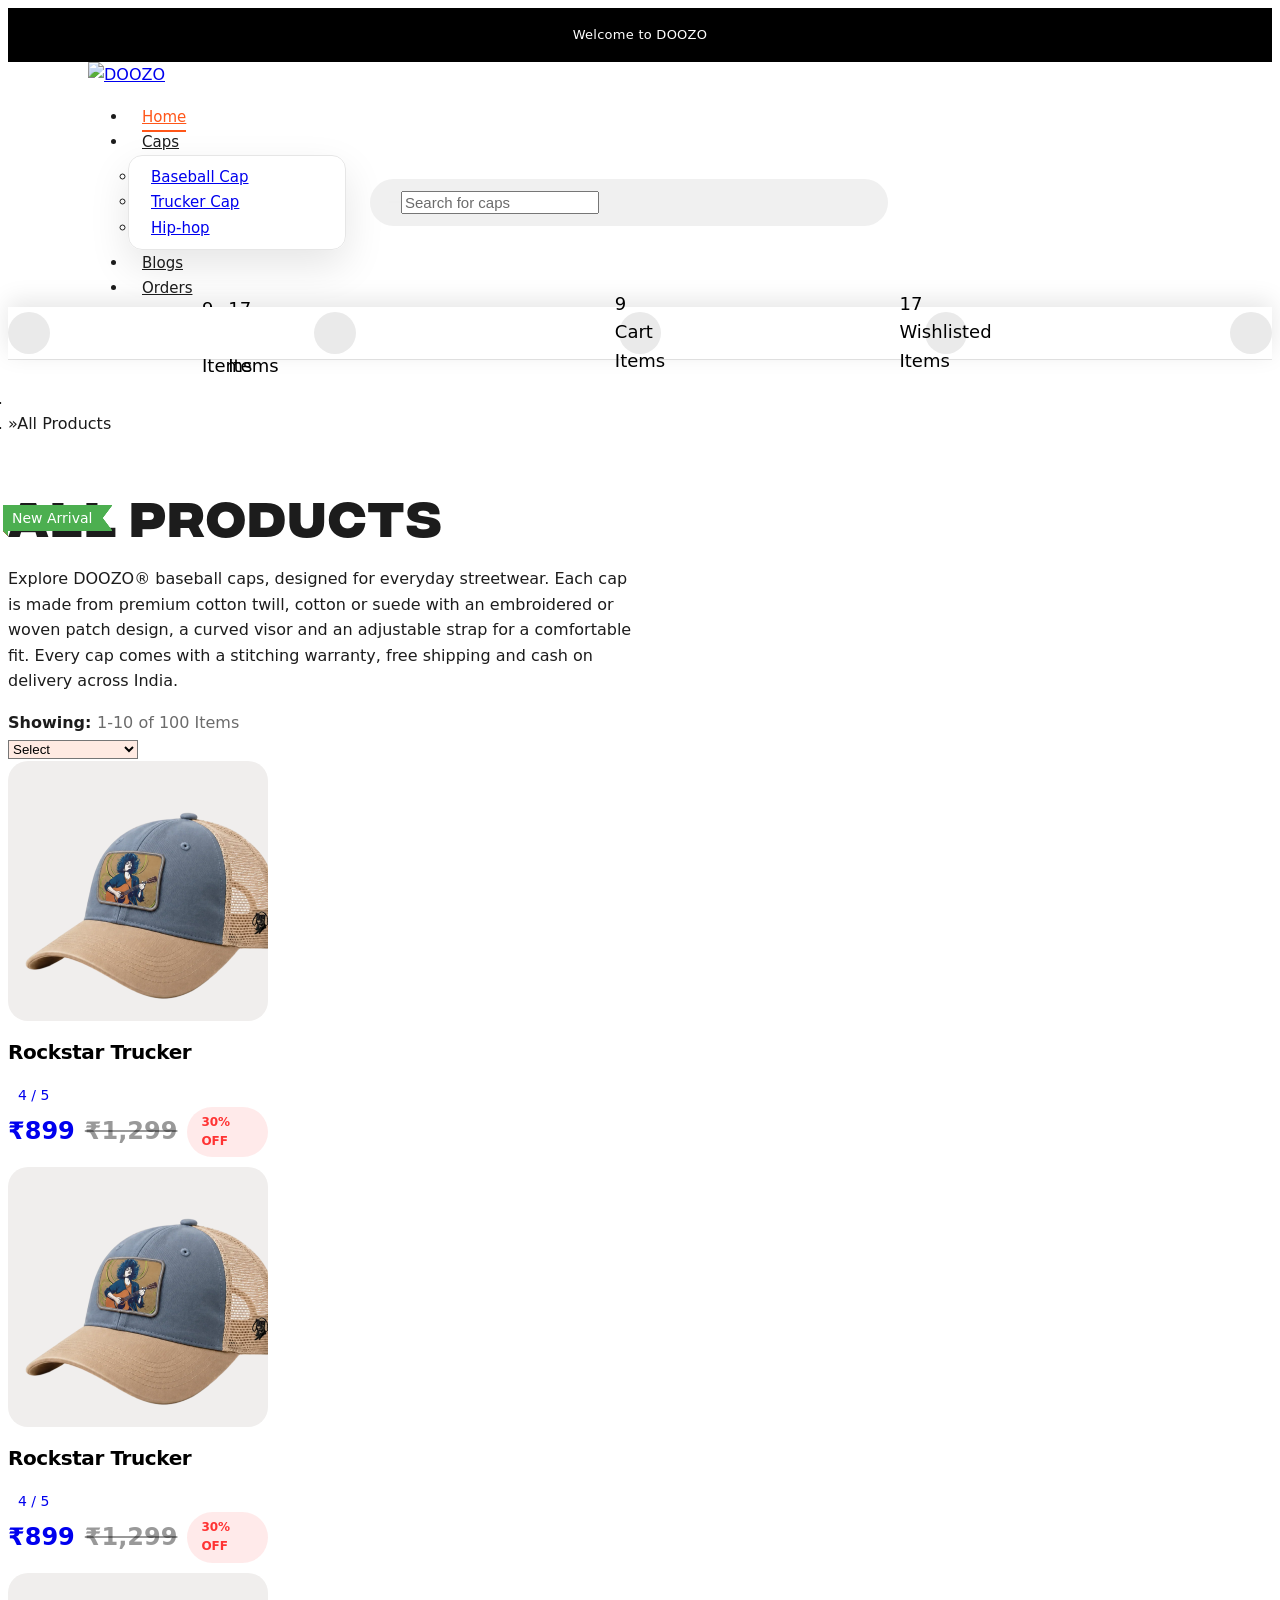
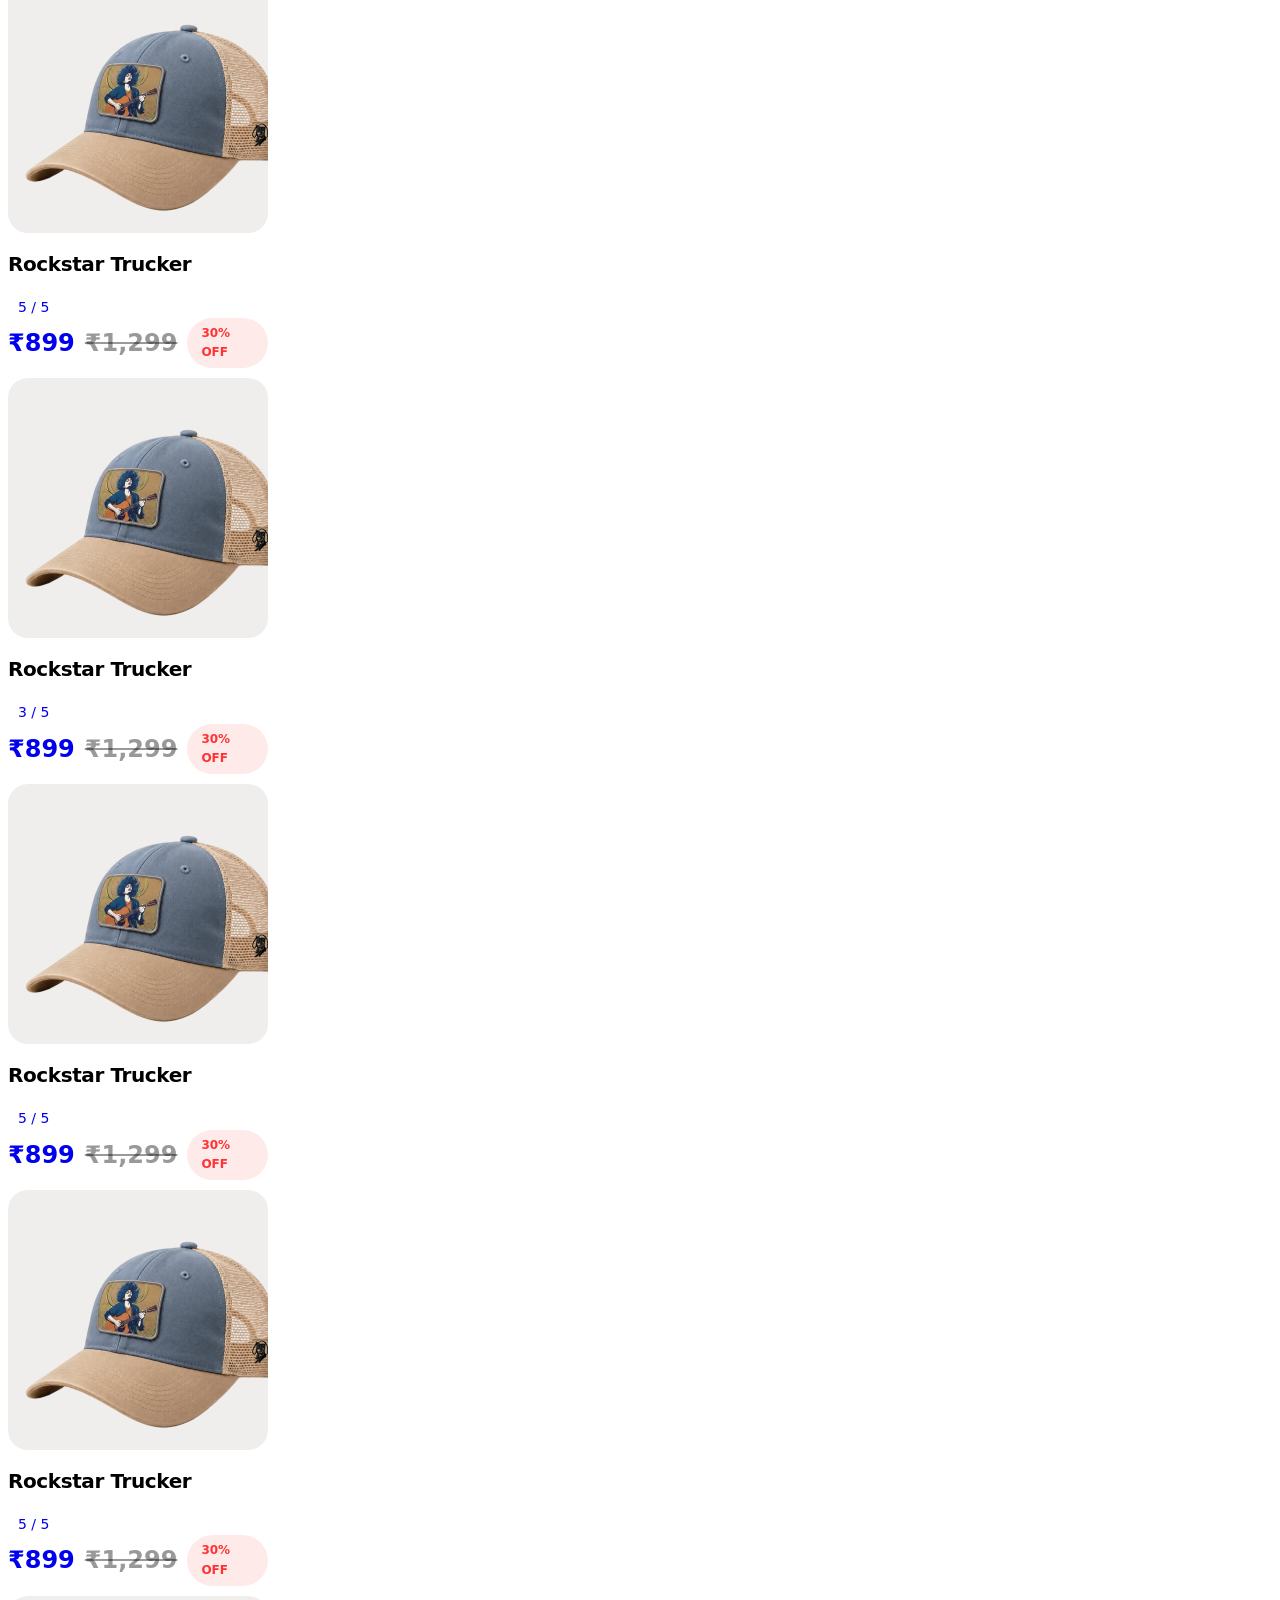
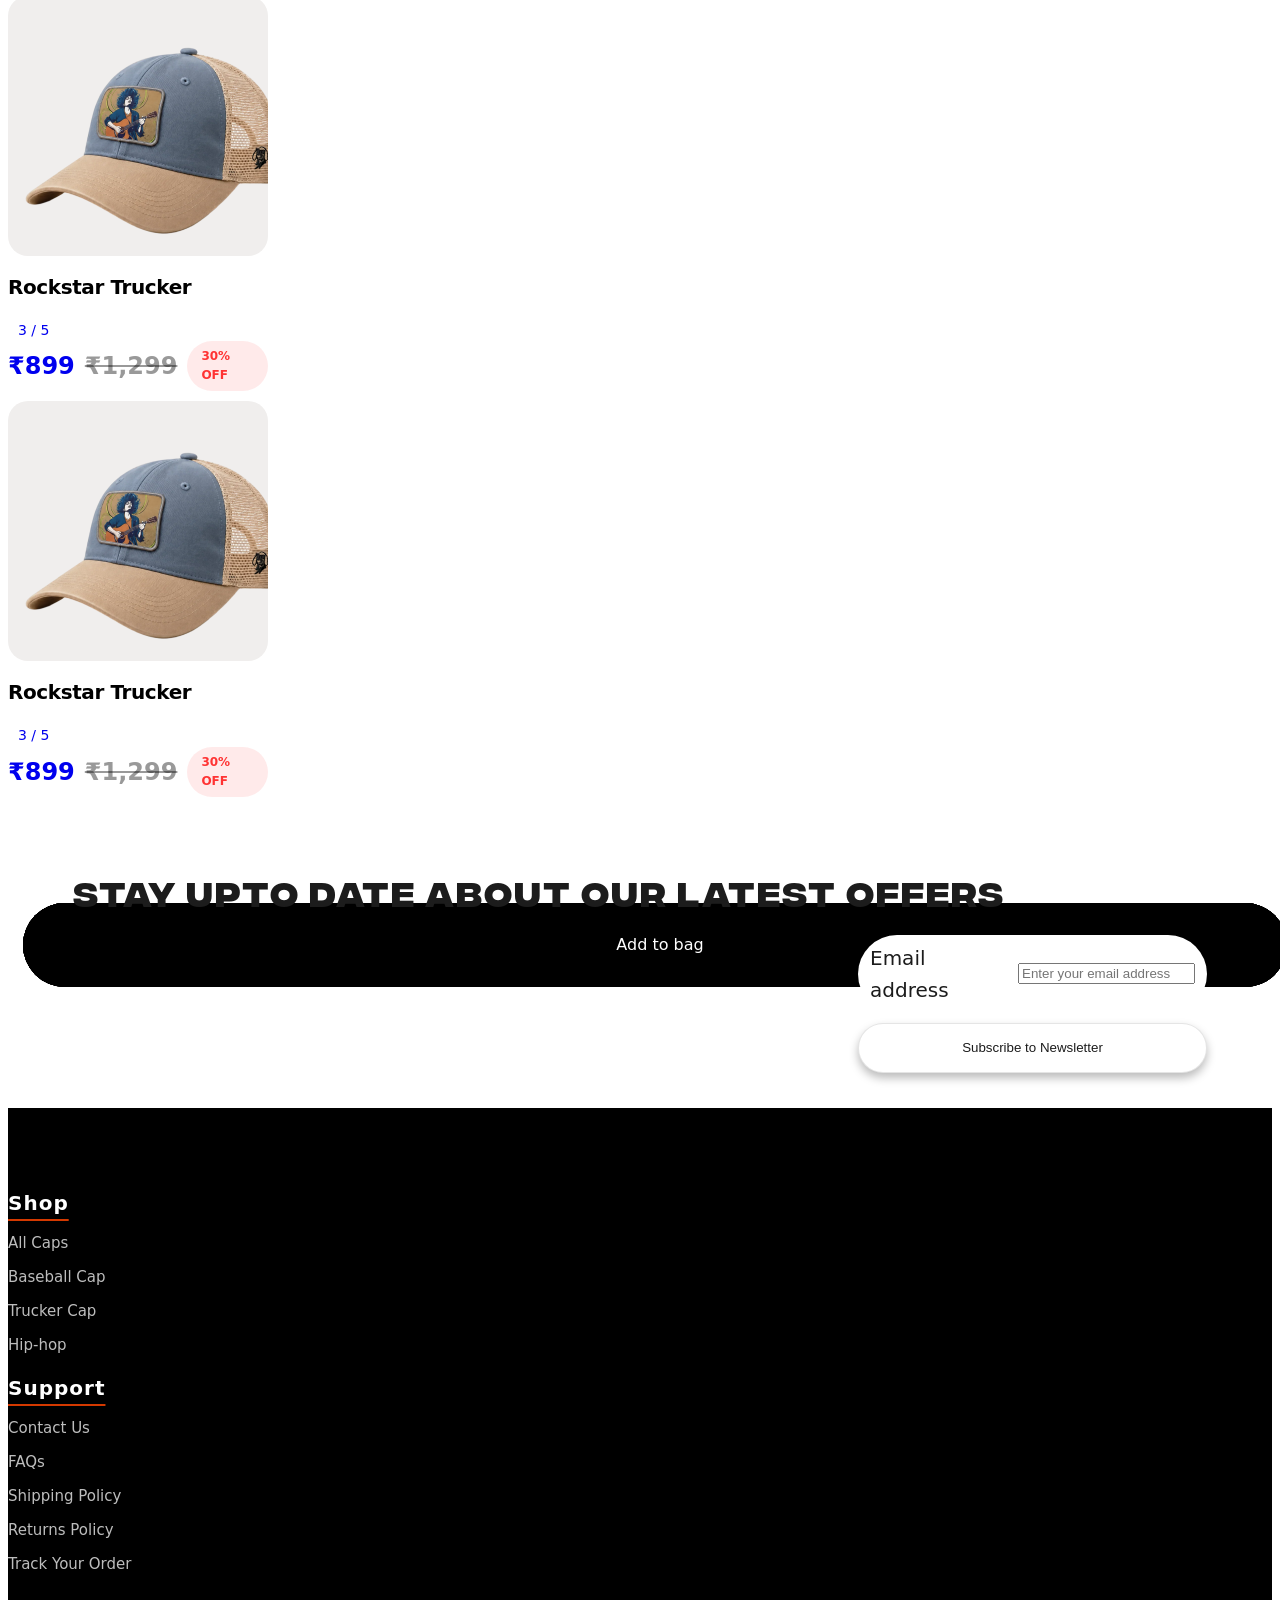
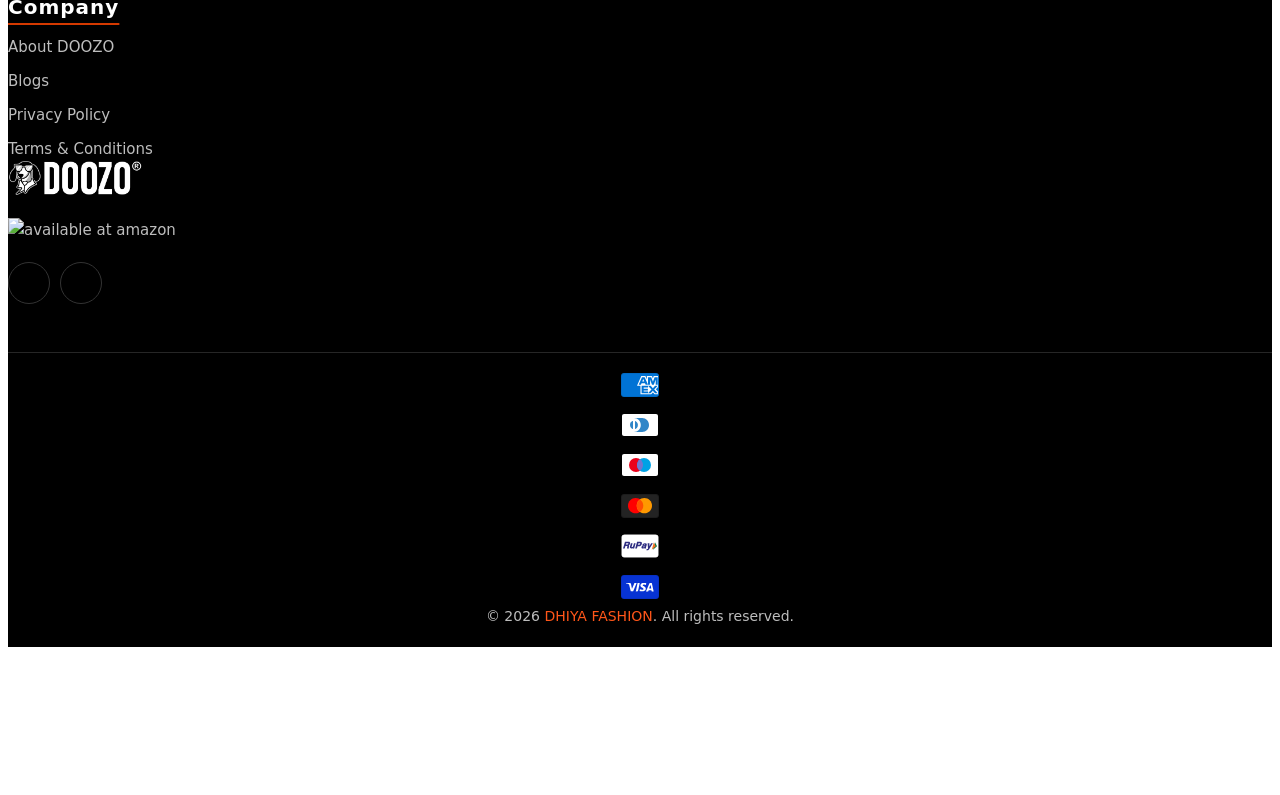
==== all-caps.html @ 50e691f9 "all product page created" ====
<!doctype html>
<html lang="en">

<head>
    <meta charset="UTF-8" />
    <meta name="viewport" content="width=device-width, initial-scale=1.0" />
    <meta name="description" content="DOOZO caps: baseball, trucker and hip-hop styles. Easy 7-day returns." />

    <!-- css  -->
    <link rel="stylesheet" href="assets/css/bootstrap.min.css" />
    <link rel="stylesheet" href="assets/css/slick.min.css" />
    <link rel="stylesheet" href="https://cdnjs.cloudflare.com/ajax/libs/slick-carousel/1.8.1/slick-theme.min.css" />
    <link rel="stylesheet" href="https://cdn.jsdelivr.net/npm/@fortawesome/fontawesome-free@7.3.1/css/all.min.css">
    <link rel="icon" type="image/x-icon" href="assets/images/Icons/favicon.png" />

    <link rel="stylesheet" href="assets/css/style.css" />

    <title>DOOZO | Premium Streetwear from India</title>
    <meta name="description"
        content="Bold streetwear from India by DOOZO. Premium streetwear and lifestyle essentials with embroidered and woven designs. Free shipping and cash on delivery across India." />
</head>

<body>
    <header>
        <aside class="topHeader" aria-label="Store announcements">
            <span>Welcome to DOOZO</span>
            <span>Available at Amazon</span>
            <span>Easy 7-day returns</span>
            <span>Flat 30% Off</span>
        </aside>

        <nav class="navbar navbar-expand-lg bg-light" aria-label="Main">
            <div class="container-fluid">
                <a class="navbar-brand" href="/"><img src="assets/images/Icons/logo.png" alt="DOOZO" /></a>


                <aside class="mobileDrawer" id="mainMenu" aria-label="Mobile menu">
                    <div class="drawerHead">
                        <a class="navbar-brand m-0" href="/"><img src="assets/images/Icons/logo.png" alt="DOOZO" /></a>
                        <button type="button" class="drawerClose" id="menuClose" aria-label="Close menu">
                            <i class="fa-solid fa-xmark" aria-hidden="true"></i>
                        </button>
                    </div>
                    <div class="drawerBody">
                        <ul class="navbar-nav mx-lg-auto">
                            <li class="nav-item">
                                <a class="nav-link active" aria-current="page" href="/">Home</a>
                            </li>
                            <li class="nav-item dropdown">
                                <a class="nav-link dropdown-toggle" href="all-caps.html" role="button" data-bs-toggle=""
                                    aria-expanded="false">Caps</a>
                                <ul class="dropdown-menu rounded-0">
                                    <li>
                                        <a class="dropdown-item" href="all-caps.html">Baseball Cap</a>
                                    </li>
                                    <li>
                                        <a class="dropdown-item" href="all-caps.html">Trucker Cap</a>
                                    </li>
                                    <li>
                                        <a class="dropdown-item" href="all-caps.html">Hip-hop</a>
                                    </li>
                                </ul>
                            </li>
                            <li class="nav-item">
                                <a class="nav-link" href="blogs.html">Blogs</a>
                            </li>
                            <li class="nav-item">
                                <a class="nav-link" href="orders.html">Orders</a>
                            </li>
                        </ul>
                        <form class="d-none d-lg-flex navSearch" role="search">
                            <button class="btn p-0 m-0" type="submit" aria-label="Search">
                                <i class="fa-solid fa-magnifying-glass" aria-hidden="true"></i>
                            </button>
                            <input class="form-control ms-3 p-0 bg-transparent border-0" type="search"
                                placeholder="Search for caps" aria-label="Search" />
                        </form>
                    </div>
                </aside>

                <div class="drawerScrim" id="menuScrim"></div>

                <div class="d-flex align-items-center navLinks">
                    <button class="btn d-lg-none d-block p-0" type="button" data-bs-toggle="modal"
                        data-bs-target="#searchBox" aria-label="Search">
                        <i class="fa-solid fa-magnifying-glass" aria-hidden="true"></i>
                    </button>
                    <a href="profile.html" aria-label="Profile" class="d-lg-flex d-none">
                        <i class="fas fa-circle-user" aria-hidden="true"></i>
                    </a>
                    <a href="cart.html" aria-label="Cart" class="position-relative d-lg-flex d-none">
                        <i class="fas fa-bag-shopping" aria-hidden="true"></i>
                        <span class="position-absolute top-0 start-50 translate-middle badge rounded-pill bg-dark">
                            9
                            <span class="visually-hidden">Cart Items</span>
                        </span>
                    </a>
                    <a href="wishlist.html" aria-label="Wishlist" class="position-relative d-lg-flex d-none">
                        <i class="fas fa-heart" aria-hidden="true"></i>
                        <span class="position-absolute top-0 start-50 translate-middle badge rounded-pill bg-dark">
                            17
                            <span class="visually-hidden">Wishlisted Items</span>
                        </span>
                    </a>
                </div>
            </div>
        </nav>

        <nav class="navbar-mobile border-top d-lg-none bg-light">
            <div class="container">
                <div class="mob-nav-box">
                    <button class="navbar-toggler border-0" type="button" id="menuOpen" aria-controls="mainMenu"
                        aria-expanded="false" aria-label="Open menu">
                        <i class="fa-solid fa-bars"></i>
                    </button>
                    <a href="/" aria-label="Home">
                        <i class="fa-solid fa-house" aria-hidden="true"></i>
                    </a>
                    <a href="cart.html" aria-label="Cart" class="position-relative">
                        <i class="fas fa-bag-shopping" aria-hidden="true"></i>
                        <span class="position-absolute top-0 start-50 translate-middle badge rounded-pill bg-black">
                            9
                            <span class="visually-hidden">Cart Items</span>
                        </span>
                    </a>
                    <a href="wishlist.html" aria-label="Wishlist" class="position-relative">
                        <i class="fas fa-heart" aria-hidden="true"></i>
                        <span class="position-absolute top-0 start-50 translate-middle badge rounded-pill bg-black">
                            17
                            <span class="visually-hidden">Wishlisted Items</span>
                        </span>
                    </a>
                    <a href="profile.html" aria-label="Profile">
                        <i class="fas fa-circle-user" aria-hidden="true"></i>
                    </a>
                </div>
            </div>
        </nav>
    </header>

    <main class="-mb-1">
        <!-- breadcrumb -->
        <section class="breadcrumb-section">
            <div class="container">
                <nav aria-label="breadcrumb">
                    <ol class="breadcrumb">
                        <li class="breadcrumb-item">
                            <a href="/">
                                <i class="fa-regular fa-house"></i>
                            </a>
                        </li>
                        <li class="breadcrumb-item active" aria-current="page">All Products</li>
                    </ol>
                </nav>
            </div>
        </section>
        <!-- breadcrumb end -->
        <!-- product section  -->
        <section class="mb-4 productAreaBox">
            <div class="container">
                <h1 class="section-heading text-center mb-3">
                    All products
                </h1>
                <p class="w-lg-50 text-center mx-auto">
                    Explore DOOZO® baseball caps, designed for everyday streetwear. Each cap is made from premium
                    cotton
                    twill, cotton or suede with an embroidered or woven patch design, a curved visor and an
                    adjustable
                    strap for a comfortable fit. Every cap comes with a stitching warranty, free shipping and cash
                    on
                    delivery across India.
                </p>
                <div
                    class="product-short-box my-3 d-flex flex-column flex-md-row align-items-start align-items-md-center justify-content-md-between gap-3 gap-md-0">
                    <div class="showing">Showing: <span>1-10 of 100 Items</span></div>
                    <div class="sort d-flex align-items-center gap-2">
                        <label for="productShort">
                            <i class="fa-solid fa-arrow-down-short-wide" id="sortIcon"></i>
                        </label>

                        <select class="form-select form-select-sm" aria-label="Sort products" id="productShort">
                            <option value="" selected>Select</option>
                            <option value="a-z">Alphabetically A-Z</option>
                            <option value="z-a">Alphabetically Z-A</option>
                            <option value="priceHL">Price High to Low</option>
                            <option value="priceLH">Price Low to High</option>
                        </select>
                    </div>
                </div>
                <div class="row justify-content-center">
                    <!-- 1st product -->
                    <div class="col-6 col-md-4 col-lg-3 product-box">
                        <article class="product-details-box position-relative">
                            <div class="sale">
                                <div class="tag">
                                    Sale
                                </div>
                                <span></span>
                            </div>
                            <div class="product-img-box overflow-hidden position-relative">
                                <a href="product.html">
                                    <img src="assets/images/products/Rockstar Trucker/Rockstar_02.png"
                                        alt="Rockstar Trucker" class="product-img w-100 h-100 object-fit-contain"
                                        loading="lazy" width="300" height="300" />
                                </a>
                                <div class="cart-btn">
                                    <a href="cart.html" class="add-to-cart">
                                        <i class="fa fa-bag-shopping"></i>
                                        Add to bag
                                    </a>
                                </div>
                            </div>
                            <a href="product.html" class="product-link">
                                <h3 class="product-name mt-3">Rockstar Trucker</h3>
                                <div class="reviews-box d-flex align-items-center my-2">
                                    <div class="product-rating" aria-hidden="true">
                                        <i class="fas fa-star"></i>
                                        <i class="fas fa-star"></i>
                                        <i class="fas fa-star"></i>
                                        <i class="fas fa-star"></i>
                                        <i class="far fa-star"></i>
                                    </div>
                                    <div class="product-rating-number text-black-50">
                                        <span class="text-black">4</span> / 5
                                    </div>
                                </div>
                                <div class="product-price">
                                    <span class="new-price text-dark">₹899</span>
                                    <span class="old-price">₹1,299</span>
                                    <span class="discount">30% OFF</span>
                                </div>
                            </a>
                        </article>
                    </div>

                    <!-- 2nd product -->
                    <div class="col-6 col-md-4 col-lg-3 product-box">
                        <article class="product-details-box position-relative">
                            <div class="new">
                                <div class="tag">New Arrival</div>
                                <span></span>
                            </div>
                            <div class="product-img-box overflow-hidden position-relative">
                                <a href="product.html">
                                    <img src="assets/images/products/Rockstar Trucker/Rockstar_02.png"
                                        alt="Rockstar Trucker" class="product-img w-100 h-100 object-fit-contain"
                                        loading="lazy" width="300" height="300" />
                                </a>
                                <div class="cart-btn">
                                    <a href="cart.html" class="add-to-cart">
                                        <i class="fa fa-bag-shopping"></i>
                                        Add to bag
                                    </a>
                                </div>
                            </div>
                            <a href="product.html" class="product-link">
                                <h3 class="product-name mt-3">Rockstar Trucker</h3>
                                <div class="reviews-box d-flex align-items-center my-2">
                                    <div class="product-rating" aria-hidden="true">
                                        <i class="fas fa-star"></i>
                                        <i class="fas fa-star"></i>
                                        <i class="fas fa-star"></i>
                                        <i class="fas fa-star"></i>
                                        <i class="far fa-star"></i>
                                    </div>
                                    <div class="product-rating-number text-black-50">
                                        <span class="text-black">4</span> / 5
                                    </div>
                                </div>
                                <div class="product-price">
                                    <span class="new-price text-dark">₹899</span>
                                    <span class="old-price">₹1,299</span>
                                    <span class="discount">30% OFF</span>
                                </div>
                            </a>
                        </article>
                    </div>

                    <!-- 3rd product -->
                    <div class="col-6 col-md-4 col-lg-3 product-box">
                        <article class="product-details-box position-relative">
                            <div class="sale">
                                <div class="tag">
                                    Sale
                                </div>
                                <span></span>
                            </div>
                            <div class="product-img-box overflow-hidden position-relative">
                                <a href="product.html">
                                    <img src="assets/images/products/Rockstar Trucker/Rockstar_02.png"
                                        alt="Rockstar Trucker" class="product-img w-100 h-100 object-fit-contain"
                                        loading="lazy" width="300" height="300" />
                                </a>
                                <div class="cart-btn">
                                    <a href="cart.html" class="add-to-cart">
                                        <i class="fa fa-bag-shopping"></i>
                                        Add to bag
                                    </a>
                                </div>
                            </div>
                            <a href="product.html" class="product-link">
                                <h3 class="product-name mt-3">Rockstar Trucker</h3>
                                <div class="reviews-box d-flex align-items-center my-2">
                                    <div class="product-rating" aria-hidden="true">
                                        <i class="fas fa-star"></i>
                                        <i class="fas fa-star"></i>
                                        <i class="fas fa-star"></i>
                                        <i class="fas fa-star"></i>
                                        <i class="fas fa-star"></i>
                                    </div>
                                    <div class="product-rating-number text-black-50">
                                        <span class="text-black">5</span> / 5
                                    </div>
                                </div>
                                <div class="product-price">
                                    <span class="new-price text-dark">₹899</span>
                                    <span class="old-price">₹1,299</span>
                                    <span class="discount">30% OFF</span>
                                </div>
                            </a>
                        </article>
                    </div>

                    <!-- 4th product -->
                    <div class="col-6 col-md-4 col-lg-3 product-box">
                        <article class="product-details-box position-relative">
                            <div class="new">
                                <div class="tag">New Arrival</div>
                                <span></span>
                            </div>
                            <div class="product-img-box overflow-hidden position-relative">
                                <a href="product.html">
                                    <img src="assets/images/products/Rockstar Trucker/Rockstar_02.png"
                                        alt="Rockstar Trucker" class="product-img w-100 h-100 object-fit-contain"
                                        loading="lazy" width="300" height="300" />
                                </a>
                                <div class="cart-btn">
                                    <a href="cart.html" class="add-to-cart">
                                        <i class="fa fa-bag-shopping"></i>
                                        Add to bag
                                    </a>
                                </div>
                            </div>
                            <a href="product.html" class="product-link">
                                <h3 class="product-name mt-3">Rockstar Trucker</h3>
                                <div class="reviews-box d-flex align-items-center my-2">
                                    <div class="product-rating" aria-hidden="true">
                                        <i class="fas fa-star"></i>
                                        <i class="fas fa-star"></i>
                                        <i class="fas fa-star"></i>
                                        <i class="far fa-star"></i>
                                        <i class="far fa-star"></i>
                                    </div>
                                    <div class="product-rating-number text-black-50">
                                        <span class="text-black">3</span> / 5
                                    </div>
                                </div>
                                <div class="product-price">
                                    <span class="new-price text-dark">₹899</span>
                                    <span class="old-price">₹1,299</span>
                                    <span class="discount">30% OFF</span>
                                </div>
                            </a>
                        </article>
                    </div>

                    <!-- 5th product -->
                    <div class="col-6 col-md-4 col-lg-3 product-box">
                        <article class="product-details-box position-relative">
                            <div class="sale">
                                <div class="tag">
                                    Sale
                                </div>
                                <span></span>
                            </div>
                            <div class="product-img-box overflow-hidden position-relative">
                                <a href="product.html">
                                    <img src="assets/images/products/Rockstar Trucker/Rockstar_02.png"
                                        alt="Rockstar Trucker" class="product-img w-100 h-100 object-fit-contain"
                                        loading="lazy" width="300" height="300" />
                                </a>
                                <div class="cart-btn">
                                    <a href="cart.html" class="add-to-cart">
                                        <i class="fa fa-bag-shopping"></i>
                                        Add to bag
                                    </a>
                                </div>
                            </div>
                            <a href="product.html" class="product-link">
                                <h3 class="product-name mt-3">Rockstar Trucker</h3>
                                <div class="reviews-box d-flex align-items-center my-2">
                                    <div class="product-rating" aria-hidden="true">
                                        <i class="fas fa-star"></i>
                                        <i class="fas fa-star"></i>
                                        <i class="fas fa-star"></i>
                                        <i class="fas fa-star"></i>
                                        <i class="fas fa-star"></i>
                                    </div>
                                    <div class="product-rating-number text-black-50">
                                        <span class="text-black">5</span> / 5
                                    </div>
                                </div>
                                <div class="product-price">
                                    <span class="new-price text-dark">₹899</span>
                                    <span class="old-price">₹1,299</span>
                                    <span class="discount">30% OFF</span>
                                </div>
                            </a>
                        </article>
                    </div>

                    <!-- 6th product -->
                    <div class="col-6 col-md-4 col-lg-3 product-box">
                        <article class="product-details-box position-relative">
                            <div class="new">
                                <div class="tag">New Arrival</div>
                                <span></span>
                            </div>
                            <div class="product-img-box overflow-hidden position-relative">
                                <a href="product.html">
                                    <img src="assets/images/products/Rockstar Trucker/Rockstar_02.png"
                                        alt="Rockstar Trucker" class="product-img w-100 h-100 object-fit-contain"
                                        loading="lazy" width="300" height="300" />
                                </a>
                                <div class="cart-btn">
                                    <a href="cart.html" class="add-to-cart">
                                        <i class="fa fa-bag-shopping"></i>
                                        Add to bag
                                    </a>
                                </div>
                            </div>
                            <a href="product.html" class="product-link">
                                <h3 class="product-name mt-3">Rockstar Trucker</h3>
                                <div class="reviews-box d-flex align-items-center my-2">
                                    <div class="product-rating" aria-hidden="true">
                                        <i class="fas fa-star"></i>
                                        <i class="fas fa-star"></i>
                                        <i class="fas fa-star"></i>
                                        <i class="fas fa-star"></i>
                                        <i class="fas fa-star"></i>
                                    </div>
                                    <div class="product-rating-number text-black-50">
                                        <span class="text-black">5</span> / 5
                                    </div>
                                </div>
                                <div class="product-price">
                                    <span class="new-price text-dark">₹899</span>
                                    <span class="old-price">₹1,299</span>
                                    <span class="discount">30% OFF</span>
                                </div>
                            </a>
                        </article>
                    </div>

                    <!-- 7th product -->
                    <div class="col-6 col-md-4 col-lg-3 product-box">
                        <article class="product-details-box position-relative">
                            <div class="sale">
                                <div class="tag">
                                    Sale
                                </div>
                                <span></span>
                            </div>
                            <div class="product-img-box overflow-hidden position-relative">
                                <a href="product.html">
                                    <img src="assets/images/products/Rockstar Trucker/Rockstar_02.png"
                                        alt="Rockstar Trucker" class="product-img w-100 h-100 object-fit-contain"
                                        loading="lazy" width="300" height="300" />
                                </a>
                                <div class="cart-btn">
                                    <a href="cart.html" class="add-to-cart">
                                        <i class="fa fa-bag-shopping"></i>
                                        Add to bag
                                    </a>
                                </div>
                            </div>
                            <a href="product.html" class="product-link">
                                <h3 class="product-name mt-3">Rockstar Trucker</h3>
                                <div class="reviews-box d-flex align-items-center my-2">
                                    <div class="product-rating" aria-hidden="true">
                                        <i class="fas fa-star"></i>
                                        <i class="fas fa-star"></i>
                                        <i class="fas fa-star"></i>
                                        <i class="far fa-star"></i>
                                        <i class="far fa-star"></i>
                                    </div>
                                    <div class="product-rating-number text-black-50">
                                        <span class="text-black">3</span> / 5
                                    </div>
                                </div>
                                <div class="product-price">
                                    <span class="new-price text-dark">₹899</span>
                                    <span class="old-price">₹1,299</span>
                                    <span class="discount">30% OFF</span>
                                </div>
                            </a>
                        </article>
                    </div>
                    <!-- 8th product -->
                    <div class="col-6 col-md-4 col-lg-3 product-box">
                        <article class="product-details-box position-relative">
                            <div class="new">
                                <div class="tag">New Arrival</div>
                                <span></span>
                            </div>
                            <div class="product-img-box overflow-hidden position-relative">
                                <a href="product.html">
                                    <img src="assets/images/products/Rockstar Trucker/Rockstar_02.png"
                                        alt="Rockstar Trucker" class="product-img w-100 h-100 object-fit-contain"
                                        loading="lazy" width="300" height="300" />
                                </a>
                                <div class="cart-btn">
                                    <a href="cart.html" class="add-to-cart">
                                        <i class="fa fa-bag-shopping"></i>
                                        Add to bag
                                    </a>
                                </div>
                            </div>
                            <a href="product.html" class="product-link">
                                <h3 class="product-name mt-3">Rockstar Trucker</h3>
                                <div class="reviews-box d-flex align-items-center my-2">
                                    <div class="product-rating" aria-hidden="true">
                                        <i class="fas fa-star"></i>
                                        <i class="fas fa-star"></i>
                                        <i class="fas fa-star"></i>
                                        <i class="far fa-star"></i>
                                        <i class="far fa-star"></i>
                                    </div>
                                    <div class="product-rating-number text-black-50">
                                        <span class="text-black">3</span> / 5
                                    </div>
                                </div>
                                <div class="product-price">
                                    <span class="new-price text-dark">₹899</span>
                                    <span class="old-price">₹1,299</span>
                                    <span class="discount">30% OFF</span>
                                </div>
                            </a>
                        </article>
                    </div>
                </div>


            </div>
        </section>
        <!-- product section ends -->

        <!-- subscription area  -->
        <section class="subscription-section bg-black">
            <div class="container">
                <div class="subscribe-box bg-dark">
                    <div class="row">
                        <div class="col-12 col-lg-6">
                            <h2 id="newsletter-heading" class="section-heading-1 section-heading text-white">
                                STAY UPTO DATE ABOUT OUR LATEST OFFERS
                            </h2>
                        </div>
                        <div class="col-12 col-lg-6">
                            <form aria-labelledby="newsletter-heading">
                                <div class="subscribe-form-input">
                                    <label for="subscribe-email" class="visually-hidden">Email address</label>
                                    <i class="fa-regular fa-envelope" aria-hidden="true"></i>
                                    <input type="email" name="email" id="subscribe-email"
                                        class="form-control px-0 border-0 shadow-none"
                                        placeholder="Enter your email address" autocomplete="email" required>
                                </div>
                                <button type="submit" class="btn-doozo btn shadow-none subscBtn bg-white">
                                    Subscribe to Newsletter
                                </button>
                            </form>
                        </div>
                    </div>
                </div>
            </div>
        </section>
        <!-- subscription area end -->
    </main>

    <footer class="siteFooter">
        <div class="container">
            <div class="row g-4 ">
                <div class="col-md-4 col-lg-3 col-6 footUl text-start text-md-start">
                    <h3 class="mb-4">Shop</h3>
                    <nav aria-label="Shop">
                        <ul>
                            <li><a href="all-caps.html">All Caps</a></li>
                            <li><a href="baseball-cap.html">Baseball Cap</a></li>
                            <li><a href="trucker-cap.html">Trucker Cap</a></li>
                            <li><a href="hiphop.html">Hip-hop</a></li>
                        </ul>
                    </nav>
                </div>
                <div class="col-md-4 col-lg-3 col-6 footUl text-end text-md-center text-lg-start">
                    <h3 class="mb-4">Support</h3>
                    <nav aria-label="Support">
                        <ul>
                            <li><a href="contact.html">Contact Us</a></li>
                            <li><a href="faqs.html">FAQs</a></li>
                            <li><a href="shipping.html">Shipping Policy</a></li>
                            <li><a href="returns.html">Returns Policy</a></li>
                            <li><a href="orders.html">Track Your Order</a></li>
                        </ul>
                    </nav>
                </div>
                <div class="col-md-4 col-lg-3 col-6 footUl text-start text-lg-start text-md-end">
                    <h3 class="mb-4">Company</h3>
                    <nav aria-label="Company">
                        <ul>
                            <li><a href="about.html">About DOOZO</a></li>
                            <li><a href="blogs.html">Blogs</a></li>
                            <li><a href="privacy.html">Privacy Policy</a></li>
                            <li><a href="terms.html">Terms & Conditions</a></li>
                        </ul>
                    </nav>
                </div>
                <div class="col-lg-3 col-md-12 col-6 footBrand text-lg-start text-md-center text-end">
                    <a href="/">
                        <img src="assets/images/Icons/white_logo.png" alt="DOOZO" class="logo" />
                    </a>
                    <div>
                        <a target="_blank"
                            href="https://www.amazon.in/s?rh=n%3A1571271031%2Cp_4%3ADOOZO&ref=bl_sl_s_ap_web_1571271031"
                            class="d-inline-block">
                            <img src="assets/images/amazon.webp" alt="available at amazon"
                                class="amz-pic m-md-auto m-lg-0s" loading="lazy" />
                        </a>
                    </div>
                    <div class="social justify-content-end justify-content-md-center justify-content-lg-start">
                        <a href="https://www.instagram.com/doozoindia/" target="_blank" rel="noopener noreferrer"
                            aria-label="Instagram"><i class="fa-brands fa-instagram" aria-hidden="true"></i></a>
                        <a href="https://www.facebook.com/profile.php?id=61587192172067" target="_blank"
                            rel="noopener noreferrer" aria-label="Facebook"><i class="fa-brands fa-facebook-f"
                                aria-hidden="true"></i></a>
                    </div>
                </div>
            </div>
            <div class="footBottom">
                <div>
                    <ul class="paymentUl d-flex align-items-center justify-content-center g-3 mb-2" role="list">
                        <li class="m-0 p-1">
                            <svg class="icon icon--full-color" xmlns="http://www.w3.org/2000/svg" role="img"
                                viewBox="0 0 38 24" width="38" height="24" fill="none"
                                aria-labelledby="pi-american_express">
                                <title id="pi-american_express">American Express</title>
                                <rect x=".5" y=".5" width="37" height="23" rx="2.5" stroke="#000" stroke-opacity=".07"
                                    fill="none"></rect>
                                <path
                                    d="M35 0H3C1.3 0 0 1.3 0 3V21C0 22.7 1.4 24 3 24H35C36.7 24 38 22.7 38 21V3C38 1.3 36.6 0 35 0Z"
                                    fill="#0071CE"
                                    style="fill:#0071CE;fill:color(display-p3 0.0000 0.4431 0.8078);fill-opacity:1;">
                                </path>
                                <path
                                    d="M3 0.5H35C36.3348 0.5 37.5 1.58692 37.5 3V21C37.5 22.4239 36.4239 23.5 35 23.5H3C1.66524 23.5 0.5 22.4131 0.5 21V3C0.5 1.57614 1.57614 0.5 3 0.5Z"
                                    stroke="black" stroke-opacity="0.07" style="stroke:black;stroke-opacity:0.07;">
                                </path>
                                <path
                                    d="M25.8662 6.33203V3H31L31.8662 5.5332L32.7334 3H37V14.2002H36.7998L34.8672 16.2656L36.7998 18.3594H37V21.2666H33.5996L31.9336 19.3994L30.2002 21.2666H19.4668V12.666H16L20.2666 3H24.4004L25.8662 6.33203ZM20.5996 20.2656H27V18.5322H22.666V17.3994H26.8662V15.666H22.666V14.5322H27V12.7988H20.5996V20.2656ZM30.5332 16.5322L27 20.2656H29.5996L31.8662 17.8662L34.0664 20.2656H36.7324L33.1992 16.4658L36.7324 12.7988H34.1328L31.8662 15.1992L29.7324 12.7988H27L30.5332 16.5322ZM17.666 11.7324H19.9326L20.5332 10.1992H23.999L24.666 11.7324H26.999L23.666 4.19922H20.999L17.666 11.7324ZM33.5996 4.19922L31.9326 8.86621L30.1992 4.19922H27V11.666H29.0664V6.39941L31 11.666H32.7998L34.7324 6.39941V11.666H36.7324V4.13281L33.5996 4.19922ZM23.2656 8.46582H21.2656L22.2656 5.99902L23.2656 8.46582Z"
                                    fill="white" style="fill:white;fill-opacity:1;"></path>
                            </svg>

                        </li>
                        <li class="m-0 p-1">
                            <svg class="icon icon--full-color" viewBox="0 0 38 24" xmlns="http://www.w3.org/2000/svg"
                                role="img" width="38" height="24" aria-labelledby="pi-diners_club">
                                <title id="pi-diners_club">Diners Club</title>
                                <path opacity=".07"
                                    d="M35 0H3C1.3 0 0 1.3 0 3v18c0 1.7 1.4 3 3 3h32c1.7 0 3-1.3 3-3V3c0-1.7-1.4-3-3-3z">
                                </path>
                                <path fill="#fff"
                                    d="M35 1c1.1 0 2 .9 2 2v18c0 1.1-.9 2-2 2H3c-1.1 0-2-.9-2-2V3c0-1.1.9-2 2-2h32">
                                </path>
                                <path
                                    d="M12 12v3.7c0 .3-.2.3-.5.2-1.9-.8-3-3.3-2.3-5.4.4-1.1 1.2-2 2.3-2.4.4-.2.5-.1.5.2V12zm2 0V8.3c0-.3 0-.3.3-.2 2.1.8 3.2 3.3 2.4 5.4-.4 1.1-1.2 2-2.3 2.4-.4.2-.4.1-.4-.2V12zm7.2-7H13c3.8 0 6.8 3.1 6.8 7s-3 7-6.8 7h8.2c3.8 0 6.8-3.1 6.8-7s-3-7-6.8-7z"
                                    fill="#3086C8"></path>
                            </svg>
                        </li>
                        <li class="m-0 p-1">
                            <svg class="icon icon--full-color" viewBox="0 0 38 24" xmlns="http://www.w3.org/2000/svg"
                                width="38" height="24" role="img" aria-labelledby="pi-maestro">
                                <title id="pi-maestro">Maestro</title>
                                <path opacity=".07"
                                    d="M35 0H3C1.3 0 0 1.3 0 3v18c0 1.7 1.4 3 3 3h32c1.7 0 3-1.3 3-3V3c0-1.7-1.4-3-3-3z">
                                </path>
                                <path fill="#fff"
                                    d="M35 1c1.1 0 2 .9 2 2v18c0 1.1-.9 2-2 2H3c-1.1 0-2-.9-2-2V3c0-1.1.9-2 2-2h32">
                                </path>
                                <circle fill="#EB001B" cx="15" cy="12" r="7"></circle>
                                <circle fill="#00A2E5" cx="23" cy="12" r="7"></circle>
                                <path fill="#7375CF"
                                    d="M22 12c0-2.4-1.2-4.5-3-5.7-1.8 1.3-3 3.4-3 5.7s1.2 4.5 3 5.7c1.8-1.2 3-3.3 3-5.7z">
                                </path>
                            </svg>
                        </li>
                        <li class="m-0 p-1">
                            <svg class="icon icon--full-color" xmlns="http://www.w3.org/2000/svg" role="img"
                                viewBox="0 0 38 24" width="38" height="24" fill="none" aria-labelledby="pi-master">
                                <title id="pi-master">Mastercard</title>
                                <rect x=".5" y=".5" width="37" height="23" rx="2.5" stroke="#000" stroke-opacity=".07"
                                    fill="none"></rect>
                                <path
                                    d="M35 0H3C1.3 0 0 1.3 0 3V21C0 22.7 1.4 24 3 24H35C36.7 24 38 22.7 38 21V3C38 1.3 36.6 0 35 0Z"
                                    fill="#1C1C1C"
                                    style="fill:#1C1C1C;fill:color(display-p3 0.1098 0.1098 0.1098);fill-opacity:1;">
                                </path>
                                <path
                                    d="M35 1C36.1 1 37 1.9 37 3V21C37 22.1 36.1 23 35 23H3C1.9 23 1 22.1 1 21V3C1 1.9 1.9 1 3 1H35Z"
                                    fill="#232323"
                                    style="fill:#232323;fill:color(display-p3 0.1373 0.1373 0.1373);fill-opacity:1;">
                                </path>
                                <path
                                    d="M14.6364 19.2727C18.8538 19.2727 22.2727 15.8538 22.2727 11.6364C22.2727 7.41892 18.8538 4 14.6364 4C10.4189 4 7 7.41892 7 11.6364C7 15.8538 10.4189 19.2727 14.6364 19.2727Z"
                                    fill="#EB001B"
                                    style="fill:#EB001B;fill:color(display-p3 0.9216 0.0000 0.1059);fill-opacity:1;">
                                </path>
                                <path
                                    d="M23.3637 19.2727C27.5811 19.2727 31 15.8538 31 11.6364C31 7.41892 27.5811 4 23.3637 4C19.1462 4 15.7273 7.41892 15.7273 11.6364C15.7273 15.8538 19.1462 19.2727 23.3637 19.2727Z"
                                    fill="#F79E1B"
                                    style="fill:#F79E1B;fill:color(display-p3 0.9686 0.6196 0.1059);fill-opacity:1;">
                                </path>
                                <path
                                    d="M22.2727 11.6362C22.2727 9.01797 20.9637 6.72706 19 5.41797C17.0364 6.83615 15.7273 9.12706 15.7273 11.6362C15.7273 14.1452 17.0364 16.5452 19 17.8543C20.9637 16.5452 22.2727 14.2543 22.2727 11.6362Z"
                                    fill="#FF5F00"
                                    style="fill:#FF5F00;fill:color(display-p3 1.0000 0.3725 0.0000);fill-opacity:1;">
                                </path>
                            </svg>

                        </li>
                        <li class="m-0 p-1">
                            <svg class="icon icon--full-color" viewBox="0 0 38 24" xmlns="http://www.w3.org/2000/svg"
                                width="38" height="24" role="img" aria-labelledby="pi-rupay">
                                <title id="pi-rupay">RuPay</title>
                                <g fill="none" fill-rule="evenodd">
                                    <rect stroke-opacity=".07" stroke="#000" fill="#FFF" x=".5" y=".5" width="37"
                                        height="23" rx="3"></rect>
                                    <path fill="#097A44" d="M32 15.77l2-7.41 2 3.82z"></path>
                                    <path fill="#F46F20" d="M30.76 15.79l2-7.4 2 3.82z"></path>
                                    <path
                                        d="M20.67 8.2a2 2 0 0 0-1.56-.56h-3l-1.95 6.81h1.75l.66-2.31h1.23a3.4 3.4 0 0 0 1.9-.5 2.93 2.93 0 0 0 1.12-1.72 1.77 1.77 0 0 0-.15-1.72zm-3.21.94h1.12a.76.76 0 0 1 .55.15c.11.11.07.35 0 .53a1.08 1.08 0 0 1-.4.62 1.21 1.21 0 0 1-.7.2H17l.46-1.5zM9.14 9a1.64 1.64 0 0 0-.2-.61 1.3 1.3 0 0 0-.58-.53 2.75 2.75 0 0 0-1.08-.18H4l-2 6.75h1.73l.72-2.52H5.7c.47 0 .58.1.6.13.02.03.09.15 0 .65l-.16.6a3.35 3.35 0 0 0-.11.59v.55h1.79l.12-.43-.11-.08s-.07-.05-.06-.2c.027-.19.07-.377.13-.56l.1-.42a2.14 2.14 0 0 0 .1-1.11.88.88 0 0 0-.26-.41 2 2 0 0 0 .68-.54 2.79 2.79 0 0 0 .53-1c.07-.22.101-.45.09-.68zm-1.86.83a.84.84 0 0 1-.5.6 1.79 1.79 0 0 1-.64.09H4.86l.38-1.33h1.43a1.1 1.1 0 0 1 .53.09c.05 0 .21.07.08.5v.05zm4.9 2.17a2.11 2.11 0 0 1-.3.67 1 1 0 0 1-.87.43c-.34 0-.36-.14-.38-.2a1.24 1.24 0 0 1 .07-.52l.89-3.11H9.9l-.86 3a3 3 0 0 0-.15 1.32c.08.42.4.91 1.41.91.247.004.493-.03.73-.1a2.51 2.51 0 0 0 .6-.29l-.08.3h1.62l1.47-5.13H13L12.18 12zm12.93 1.1l.63-2.18c.24-.83-.07-1.21-.37-1.39A2.75 2.75 0 0 0 24 9.2a2.87 2.87 0 0 0-2 .68 2.75 2.75 0 0 0-.69 1.1l-.09.26h1.61v-.11a1.15 1.15 0 0 1 .25-.37.84.84 0 0 1 .56-.17.89.89 0 0 1 .46.08v.18c0 .06 0 .15-.25.23a2.13 2.13 0 0 1-.48.1l-.44.05a4 4 0 0 0-1.25.32c-.57.271-.99.78-1.15 1.39a1.25 1.25 0 0 0 .17 1.22c.289.307.7.468 1.12.44a2.43 2.43 0 0 0 1.07-.25l.4-.23v.33H25l.13-.48-.13-.07a.61.61 0 0 1 0-.22c0-.25.07-.43.11-.58zm-2.92-.1a.62.62 0 0 1 .34-.4 2.17 2.17 0 0 1 .57-.15l.29-.05.3-.07v.07a1.24 1.24 0 0 1-.51.75 1.44 1.44 0 0 1-.72.21.34.34 0 0 1-.25-.08.55.55 0 0 1-.02-.28zm7.91-3.68l-1.69 3v-3h-1.8l.39 5.13-.12.19a.8.8 0 0 1-.23.25.64.64 0 0 1-.24.08h-.68l-.39 1.37h.83a2 2 0 0 0 1.29-.34 9.55 9.55 0 0 0 1.27-1.71l3.17-5-1.8.03z"
                                        fill="#302F82"></path>
                                </g>
                            </svg>
                        </li>
                        <li class="m-0 p-1">
                            <svg class="icon icon--full-color" xmlns="http://www.w3.org/2000/svg" role="img"
                                viewBox="0 0 38 24" width="38" height="24" fill="none" aria-labelledby="pi-visa">
                                <title id="pi-visa">Visa</title>
                                <rect x=".5" y=".5" width="37" height="23" rx="2.5" stroke="#000" stroke-opacity=".07"
                                    fill="none"></rect>
                                <path
                                    d="M35 0H3C1.3 0 0 1.3 0 3V21C0 22.7 1.4 24 3 24H35C36.7 24 38 22.7 38 21V3C38 1.3 36.6 0 35 0Z"
                                    fill="#142FBD"
                                    style="fill:#142FBD;fill:color(display-p3 0.0784 0.1843 0.7412);fill-opacity:1;">
                                </path>
                                <path
                                    d="M35 1C36.1 1 37 1.9 37 3V21C37 22.1 36.1 23 35 23H3C1.9 23 1 22.1 1 21V3C1 1.9 1.9 1 3 1H35Z"
                                    fill="#1532CB"
                                    style="fill:#1532CB;fill:color(display-p3 0.0824 0.1961 0.7961);fill-opacity:1;">
                                </path>
                                <path
                                    d="M29.5944 10.2167H29.2778C28.8556 11.2722 28.5389 11.8 28.2222 13.3833H30.2278C29.9111 11.8 29.9111 11.0611 29.5944 10.2167V10.2167ZM32.6556 16.4444H30.8611C30.7556 16.4444 30.7556 16.4444 30.65 16.3389L30.4389 15.3889L30.3333 15.1778H27.8C27.6944 15.1778 27.5889 15.1778 27.5889 15.3889L27.2722 16.3389C27.2722 16.4444 27.1667 16.4444 27.1667 16.4444H24.95L25.1611 15.9167L28.2222 8.73889C28.2222 8.21111 28.5389 8 29.0667 8H30.65C30.7556 8 30.8611 8 30.8611 8.21111L32.3389 15.0722C32.4444 15.4944 32.55 15.8111 32.55 16.2333C32.6556 16.3389 32.6556 16.3389 32.6556 16.4444V16.4444ZM18.5111 16.1278L18.9333 14.2278C19.0389 14.2278 19.1444 14.3333 19.1444 14.3333C19.8833 14.65 20.6222 14.8611 21.3611 14.7556C21.5722 14.7556 21.8889 14.65 22.1 14.5444C22.6278 14.3333 22.6278 13.8056 22.2056 13.3833C21.9944 13.1722 21.6778 13.0667 21.3611 12.8556C20.9389 12.6444 20.5167 12.4333 20.2 12.1167C18.9333 11.0611 19.3556 9.58333 20.0944 8.84444C20.7278 8.42222 21.0444 8 21.8889 8C23.1556 8 24.5278 8 25.1611 8.21111H25.2667C25.1611 8.84444 25.0556 9.37222 24.8444 10.0056C24.3167 9.79444 23.7889 9.58333 23.2611 9.58333C22.9444 9.58333 22.6278 9.58333 22.3111 9.68889C22.1 9.68889 21.9944 9.79444 21.8889 9.9C21.6778 10.1111 21.6778 10.4278 21.8889 10.6389L22.4167 11.0611C22.8389 11.2722 23.2611 11.4833 23.5778 11.6944C24.1056 12.0111 24.6333 12.5389 24.7389 13.1722C24.95 14.1222 24.6333 14.9667 23.7889 15.6C23.2611 16.0222 23.05 16.2333 22.3111 16.2333C20.8333 16.2333 19.6722 16.3389 18.7222 16.0222C18.6167 16.2333 18.6167 16.2333 18.5111 16.1278V16.1278ZM14.8167 16.4444C14.9222 15.7056 14.9222 15.7056 15.0278 15.3889C15.5556 13.0667 16.0833 10.6389 16.5056 8.31667C16.6111 8.10556 16.6111 8 16.8222 8H18.7222C18.5111 9.26667 18.3 10.2167 17.9833 11.3778C17.6667 12.9611 17.35 14.5444 16.9278 16.1278C16.9278 16.3389 16.8222 16.3389 16.6111 16.3389L14.8167 16.4444ZM5 8.21111C5 8.10556 5.21111 8 5.31667 8H8.90556C9.43333 8 9.85556 8.31667 9.96111 8.84444L10.9111 13.4889C10.9111 13.5944 10.9111 13.5944 11.0167 13.7C11.0167 13.5944 11.1222 13.5944 11.1222 13.5944L13.3389 8.21111C13.2333 8.10556 13.3389 8 13.4444 8H15.6611C15.6611 8.10556 15.6611 8.10556 15.5556 8.21111L12.2833 15.9167C12.1778 16.1278 12.1778 16.2333 12.0722 16.3389C11.9667 16.4444 11.7556 16.3389 11.5444 16.3389H9.96111C9.85556 16.3389 9.75 16.3389 9.75 16.1278L8.06111 9.58333C7.85 9.37222 7.53333 9.05556 7.11111 8.95C6.47778 8.63333 5.31667 8.42222 5.10556 8.42222L5 8.21111Z"
                                    fill="white" style="fill:white;fill-opacity:1;"></path>
                            </svg>

                        </li>
                    </ul>
                </div>
                &copy; <span class="currentYear"></span>
                <span class="brand fw-bold">DHIYA FASHION</span>. All rights reserved.
            </div>
            <button type="button" id="scrollTopBtn" class="scroll-top" aria-label="Scroll to top" title="Back to top">
                <i class="fa-solid fa-arrow-up" aria-hidden="true"></i>
            </button>
            <a href="https://wa.me/917719878105?text=Hi%20I%20have%20a%20question" target="_blank" class="whatsappBtn"
                aria-label="whatsapp" title="whatsapp">
                <i class="fa-brands fa-whatsapp" aria-hidden="true"></i>
            </a>
        </div>
    </footer>

    <div class="modal fade" id="searchBox" tabindex="-1" aria-labelledby="searchBoxLabel" aria-hidden="true">
        <div class="modal-dialog modal-dialog-centered">
            <div class="modal-content">
                <div class="modal-header border-0 pb-0">
                    <h2 class="modal-title fs-5" id="searchBoxLabel">
                        Search for caps
                    </h2>
                    <button type="button" class="btn-close" data-bs-dismiss="modal" aria-label="Close"></button>
                </div>
                <div class="modal-body">
                    <form class="navSearch mx-0" role="search">
                        <button class="btn p-0 m-0" type="submit" aria-label="Search">
                            <i class="fa-solid fa-magnifying-glass"></i>
                        </button>
                        <input class="form-control ms-3 p-0 bg-transparent border-0" type="search"
                            placeholder="Type here..." aria-label="Search" />
                    </form>
                </div>
            </div>
        </div>
    </div>

    <script src="assets/js/jQuery.js"></script>
    <script src="assets/js/bootstrap.bundle.min.js"></script>
    <script src="assets/js/slick.min.js"></script>
    <script src="assets/js/script.js"></script>
</body>

</html>
---- assets/css/style.css ----
/* ---------- Tokens ---------- */
:root {
    --ink: #000;
    --text: #1c1c1c;
    --muted: #6b6b6b;
    --surface: #f0f0f0;
    --line: #e6e6e6;
    --accent: #ff5619;
    --accent-dark: #d43900;
    --redish: #FF3333;
    --rating: #FFC633;
    --radius: 14px;
    --header-h: 76px;
    --ease: cubic-bezier(.2, .7, .2, 1);
}

@font-face {
    font-family: 'Satoshi';
    src: url('../font/Satoshi-Regular.otf') format('opentype');
    font-weight: 400;
    font-style: normal;
    font-display: swap;
}

@font-face {
    font-family: 'Satoshi';
    src: url('../font/Satoshi-Medium.otf') format('opentype');
    font-weight: 500;
    font-display: swap;
}

@font-face {
    font-family: 'Satoshi';
    src: url('../font/Satoshi-Bold.otf') format('opentype');
    font-weight: 700;
    font-display: swap;
}

@font-face {
    font-family: 'IntegralCF';
    src: url('../font/Fontspring-DEMO-integralcf-bold.otf') format('opentype');
    font-weight: 700;
    font-display: swap;
}

/* Global Scrollbar Styling */


::-webkit-scrollbar-thumb {
    background: var(--accent-dark);
    border-radius: 10px;
}

* {
    scrollbar-width: thin;
    scrollbar-color: var(--accent-dark) var(--ink);
}

.-mb-1 {
    margin-bottom: -1px;
}

/* ---------- Base ---------- */
html {
    scroll-behavior: smooth;
}

@media (prefers-reduced-motion: reduce) {
    html {
        scroll-behavior: auto;
    }
}

body {
    font-family: 'Satoshi', system-ui, -apple-system, 'Segoe UI', sans-serif;
    color: var(--text);
    background: #fff;
    line-height: 1.6;
    -webkit-font-smoothing: antialiased;
}

h1,
h2,
h3 {
    font-weight: 700;
    letter-spacing: -.02em;
    line-height: 1.15;
}

a {
    transition: color .2s var(--ease);
}

:focus-visible {
    outline: 2px solid var(--accent);
    outline-offset: 3px;
    border-radius: 6px;
}

main {
    min-height: calc(100vh - 520px);
}

.section-heading {
    font-family: 'IntegralCF', system-ui, -apple-system, 'Segoe UI', sans-serif;
    font-weight: 700;
    font-size: 48px;
    letter-spacing: 2px;
    line-height: 1.15;
    margin-bottom: 24px;
}

.topHeader {
    display: flex;
    align-items: center;
    justify-content: center;
    min-height: 38px;
    padding: 8px 16px;
    background: var(--ink);
    color: #fff;
    font-size: 13px;
    font-weight: 500;
    letter-spacing: .02em;
    text-align: center;
}

.topHeader span:not(:first-child) {
    display: none;
}

/* ---------- Header ---------- */
header {
    position: sticky;
    top: 0;
    z-index: 1030;
    background: rgba(255, 255, 255, .92);
    -webkit-backdrop-filter: saturate(180%) blur(12px);
    backdrop-filter: saturate(180%) blur(12px);
    border-bottom: 1px solid var(--line);
    transition: box-shadow .25s var(--ease);
}

header.is-scrolled {
    box-shadow: 0 6px 24px rgba(0, 0, 0, .06);
}

.navbar {
    min-height: var(--header-h);
    padding: 0;
}

.navbar .container-fluid {
    padding: 0 80px;
}

.navbar-brand {
    margin-right: 32px;
}

.navbar-brand img {
    height: 36px;
    width: auto;
}

/* ---------- Nav links ---------- */
.navbar-nav {
    gap: 8px;
}

.navbar-nav .nav-link {
    position: relative;
    padding: 8px 14px;
    font-size: 15px;
    font-weight: 500;
    color: var(--text);
}

.navbar-nav .nav-link:hover {
    color: var(--accent);
}

.navbar-nav .nav-link.active,
.navbar-nav .nav-link.show {
    color: var(--accent);
    border-bottom: none;
}

.navbar-nav .nav-link::before {
    content: "";
    position: absolute;
    left: 14px;
    right: 14px;
    bottom: 2px;
    height: 2px;
    background: var(--accent);
    transform: scaleX(0);
    transform-origin: left;
    transition: transform .25s var(--ease);
}

.navbar-nav .nav-link:hover::before,
.navbar-nav .nav-link.active::before {
    transform: scaleX(1);
}

.navbar .dropdown-toggle::after {
    transition: all 0.1s linear;
}

.navbar .dropdown-toggle.show::after {
    transform: rotate(180deg);
    transition: all 0.1s linear;
}

/* ---------- Dropdown ---------- */
.dropdown-menu {
    min-width: 200px;
    margin-top: 0;
    padding: 8px;
    border: 1px solid var(--line);
    border-radius: var(--radius);
    box-shadow: 0 16px 40px rgba(0, 0, 0, .1);
}

.dropdown-item {
    padding: 10px 14px;
    border-radius: 8px;
    font-size: 15px;
    font-weight: 500;
}

.dropdown-item:hover,
.dropdown-item:focus {
    background: var(--surface);
    color: var(--accent);
}

/* ---------- Search ---------- */
.navSearch {
    display: flex;
    align-items: center;
    width: 100%;
    max-width: 480px;
    margin-left: 24px;
    padding: 11px 18px;
    background: var(--surface);
    border: 1px solid transparent;
    border-radius: 62px;
    color: var(--muted);
    transition: background .2s, border-color .2s, box-shadow .2s;
}

.navSearch:focus-within {
    background: #fff;
    border-color: var(--ink);
    box-shadow: 0 0 0 4px rgba(0, 0, 0, .06);
}

.navSearch .btn {
    color: var(--muted);
    border: none;
}

.navSearch input {
    font-size: 15px;
    color: var(--text);
}

.navSearch input::placeholder {
    color: var(--muted);
}

.navSearch input:focus {
    outline: none;
    box-shadow: none;
}

/* ---------- Icon buttons ---------- */
.navLinks {
    margin-left: 24px;
    gap: 4px !important;
}

.mob-nav-box a,
.mob-nav-box button,
.navLinks button,
.navLinks a {
    display: inline-flex;
    align-items: center;
    justify-content: center;
    width: 42px;
    height: 42px;
    font-size: 18px;
    color: var(--ink);
    background: transparent;
    border: none;
    border-radius: 50%;
    text-decoration: none;
    transition: background .2s, color .2s;
    background: #eaeaea;
}

.mob-nav-box a:hover,
.mob-nav-box button:hover,
.navLinks a:hover,
.navLinks button:hover {
    background: var(--surface);
    color: var(--accent);
}

.mobileDrawer {
    display: flex;
    align-items: center;
    flex-grow: 1;
}

.drawerBody {
    display: flex;
    align-items: center;
    flex-grow: 1;
}

.drawerHead,
.drawerScrim {
    display: none;
}

.navbar-mobile {
    position: fixed;
    bottom: 0;
    left: 0;
    justify-content: space-between;
    width: 100%;
    background-color: #fff;
    box-shadow: 0 -6px 24px rgba(0, 0, 0, .1);
}

.mob-nav-box {
    display: flex;
    align-items: center;
    justify-content: space-between;
    padding: 5px 0;
}

/* ---------- Search modal ---------- */
#searchBox .modal-content {
    border: 0;
    border-radius: var(--radius);
}

#searchBox .navSearch {
    max-width: none;
    margin-left: 0;
}

/* ---------- Footer ---------- */
.siteFooter {
    padding: 64px 0 0;
    background: var(--ink);
    color: #bdbdbd;
    font-size: 15px;
}

.siteFooter .footBrand .logo {
    height: 34px;
    margin-bottom: 16px;
}

.siteFooter .footBrand p {
    max-width: 320px;
    margin: 0;
}

.siteFooter h3 {
    margin-bottom: 16px;
    font-size: 20px;
    color: #fff;
    text-decoration: 2px solid underline var(--accent-dark);
    text-underline-offset: 9px;
    letter-spacing: 1px;
}

.siteFooter ul {
    margin: 0;
    padding: 0;
    list-style: none;
}

.siteFooter li+li {
    margin-top: 10px;
}

.siteFooter a {
    color: #bdbdbd;
    text-decoration: none;
}

.siteFooter a:hover {
    color: #fff;
}

.siteFooter .social {
    display: flex;
    gap: 10px;
    margin-top: 20px;
}

.siteFooter .social a {
    display: inline-flex;
    align-items: center;
    justify-content: center;
    width: 40px;
    height: 40px;
    border: 1px solid #333;
    border-radius: 50%;
    transition: background .2s, border-color .2s;
}

.siteFooter .social a:hover {
    background: var(--accent);
    border-color: var(--accent);
}

.siteFooter .footBottom {
    margin-top: 48px;
    padding: 20px 0;
    border-top: 1px solid #262626;
    font-size: 14px;
    text-align: center;
}

.amz-pic {
    max-width: 200px;
    display: block;
    width: 100%;
}

.brand,
.siteFooter .footUl a:hover {
    color: var(--accent);
}

.modal.fade {
    transition: opacity .3s ease;
}

.modal.fade .modal-dialog {
    opacity: 0;
    transform: scale(.6);
    transform-origin: center;
    transition: transform .3s cubic-bezier(.2, .7, .2, 1), opacity .3s ease;
}

.modal.show .modal-dialog {
    opacity: 1;
    transform: scale(1);
}

.modal-backdrop.fade {
    transition: opacity .3s ease;
}

.scroll-top {
    position: fixed;
    right: 24px;
    bottom: 24px;
    z-index: 999;
    width: 48px;
    height: 48px;
    padding: 0;
    border: 0;
    border-radius: 50%;
    background: var(--accent-dark);
    color: #fff;
    font-size: 18px;
    display: flex;
    align-items: center;
    justify-content: center;
    cursor: pointer;
    box-shadow: 0 6px 16px rgba(0, 0, 0, 0.25);

    opacity: 0;
    visibility: hidden;
    transform: translateY(20px);
    transition: opacity 0.3s ease, transform 0.3s ease, visibility 0.3s ease, background 0.3s ease;

    transition:
        opacity 0.3s ease,
        transform 0.3s ease,
        visibility 0.3s ease,
        background-color 0.3s ease;
}

.scroll-top.show {
    opacity: 0.5;
    visibility: visible;
    transform: translateY(0);
}

.scroll-top:hover {
    opacity: 1;
    background: #111;
    transform: translateY(-4px);
}

.scroll-top:focus-visible {
    outline: 3px solid #111;
    outline-offset: 3px;
}

/* @media (prefers-reduced-motion: reduce) {
    .scroll-top {
        transition: none;
    }
} */
.siteFooter .whatsappBtn {
    position: fixed;
    left: 5px;
    bottom: 10px;
    font-size: 43px;
    color: #24cc63 !important;
    opacity: 0.7;
    z-index: 1;
    filter: drop-shadow(0px 0px 1px #000);
    width: fit-content;
    transition: all 0.3s ease;
}

.siteFooter .whatsappBtn:hover {
    opacity: 1;
    transform: translateY(-4px);
    transition: all 0.3s ease;
}

@media(min-width:1560px) {

    .container,
    .container-lg,
    .container-md,
    .container-sm,
    .container-xl,
    .container-xxl {
        max-width: 1520px;
    }
}

@media (min-width: 992px) and (hover: hover) {
    .navbar .dropdown:hover>.dropdown-menu {
        display: block;
    }
}

@media (max-width: 991.98px) {
    :root {
        --header-h: 64px;
    }

    header {
        -webkit-backdrop-filter: none;
        backdrop-filter: none;
        background: #fff;
    }

    .navbar .container-fluid {
        padding: 0 12px;
        max-width: 768px;
    }

    .navbar>.container {
        justify-content: flex-start;
        gap: 5px;
    }

    .navbar-brand {
        margin-right: 0;
    }

    .navLinks {
        margin-left: auto;
    }

    .mobileDrawer {
        position: fixed;
        top: 0;
        left: 0;
        bottom: 0;
        z-index: 1060;
        flex-direction: column;
        align-items: stretch;
        flex-grow: 0;
        width: min(86vw, 340px);
        height: 100vh;
        height: 100dvh;
        overflow-y: auto;
        background: #fff;
        box-shadow: 16px 0 48px rgba(0, 0, 0, .2);
        transform: translateX(-105%);
        visibility: hidden;
        transition: transform .35s var(--ease), visibility 0s linear .35s;
    }

    .mobileDrawer.is-open {
        transform: translateX(0);
        visibility: visible;
        transition: transform .35s var(--ease), visibility 0s;
    }

    .drawerHead {
        display: flex;
        align-items: center;
        justify-content: space-between;
        padding: 18px 24px;
        border-bottom: 1px solid var(--line);
    }

    .drawerHead .navbar-brand img {
        height: 30px;
    }

    .drawerClose {
        width: 40px;
        height: 40px;
        font-size: 20px;
        color: var(--ink);
        background: transparent;
        border: none;
        border-radius: 50%;
    }

    .drawerClose:hover {
        background: var(--surface);
        color: var(--accent);
    }

    .drawerBody {
        display: block;
        padding: 8px 24px 24px;
    }

    .drawerScrim {
        display: block;
        position: fixed;
        inset: 0;
        z-index: 1055;
        background: rgba(0, 0, 0, .5);
        opacity: 0;
        visibility: hidden;
        transition: opacity .35s var(--ease), visibility 0s linear .35s;
    }

    .drawerScrim.is-open {
        opacity: 1;
        visibility: visible;
        transition: opacity .35s var(--ease), visibility 0s;
    }

    body.menu-open {
        overflow: hidden;
    }

    .navbar-nav {
        gap: 0;
    }

    .navbar-nav .nav-link {
        padding: 16px 0;
        font-size: 18px;
    }

    .navbar-nav .nav-link::before {
        display: none;
    }

    .dropdown-menu {
        margin: 0;
        padding: 0 0 0 12px;
        border: none;
        box-shadow: none;
        background: transparent;
    }

    .hamburger {
        display: flex;
        flex-direction: column;
        justify-content: space-between;
        width: 26px;
        height: 18px;
    }

    .hamburger .line {
        height: 3px;
        width: 100%;
        background: var(--ink);
        border-radius: 2px;
    }

    .siteFooter {
        padding-bottom: 52px;
    }

    .siteFooter .whatsappBtn {
        bottom: 45px;
    }
}

@media (max-width: 767.98px) {

    .navbar .container-fluid {
        max-width: 540px;
    }
}

@media(max-width: 575.98px) {
    .section-heading {
        font-size: 30px;
        letter-spacing: 1px;
    }

    .navSearch {
        margin-left: 0;
    }

    .navbar-brand img {
        height: 26px;
    }

    .navLinks button,
    .navLinks a {
        width: 34px;
        height: 34px;
        font-size: 14px;
    }

    .scroll-top {
        right: 6px;
        bottom: 16px;
        width: 42px;
        height: 42px;
        font-size: 16px;
    }

}

/* hme page  */
.section-hero {
    position: relative;
    overflow: hidden;
}

.heroSlider .heroSlide img {
    display: block;
    width: 100%;
    height: auto;
}

/* Slick arrows */
.heroSlider .slick-prev,
.heroSlider .slick-next {
    z-index: 2;
    width: 52px;
    height: 52px;
}

.heroSlider .slick-prev {
    left: 15px;
}

.heroSlider .slick-next {
    right: 15px;
}

.heroSlider .slick-prev:before,
.heroSlider .slick-next:before {
    font-size: 50px;
    opacity: .9;
}

.heroSlider .slick-prev:hover:before,
.heroSlider .slick-next:hover:before {
    color: var(--accent-dark);
}

.heroSlider .slick-dots {
    bottom: 12px;
}

.heroSlider .slick-dots li button:before {
    color: #fff;
    opacity: .6;
    font-size: 10px;
}

.heroSlider .slick-dots li.slick-active button:before {
    color: var(--accent);
    opacity: 1;
}

.heroSlide picture {
    position: relative;
}

.heroSlide picture:after {
    content: '';
    position: absolute;
    width: 100%;
    height: 100%;
    left: 0;
    bottom: 0;
    height: 100px;
    background: linear-gradient(0deg, #00000080, transparent);
}

.section-hero .slick-arrow {
    display: none !important;
    transition: display 0.7s linear;
}

.section-hero:hover .slick-arrow {
    display: block !important;
    transition: display 0.7s linear;
}

/* marquee section */
.section-marquee {
    background: #111;
    color: #fff;
    padding: 12px 0;
    overflow: hidden;
}

.marquee {
    overflow: hidden;
}

.marqueeTrack {
    display: flex;
    width: max-content;
    animation: marqueeScroll 25s linear infinite;
}


.marqueeGroup {
    display: flex;
    flex-shrink: 0;
}

.marqueeGroup span {
    white-space: nowrap;
    padding: 0 28px;
    font-size: 16px;
    font-weight: 600;
    letter-spacing: 1px;
    text-transform: uppercase;
}

.marqueeGroup span::after {
    content: "✦";
    margin-left: 56px;
    opacity: .4;
    color: var(--accent-dark);
}

@keyframes marqueeScroll {
    from {
        transform: translateX(0);
    }

    to {
        transform: translateX(-50%);
    }
}

/* product section */
.product-box {
    display: flex;
    gap: 20px;
    flex-wrap: wrap;
    justify-content: space-between;
}

.product-details-box {
    text-decoration: none;
    width: 300px;
    margin-bottom: 10px;
}

.product-img-box {
    width: 300px;
    aspect-ratio: 1/1;
    background-color: #F0EEED;
    overflow: hidden;
    border-radius: 20px;
}

.product-box .product-name {
    font-size: 20px;
    font-weight: 700;
    text-transform: capitalize;
    color: var(--ink);
    text-decoration: none;
    display: -webkit-box;
    -webkit-line-clamp: 2;
    line-clamp: 2;
    -webkit-box-orient: vertical;
    overflow: hidden;
    text-overflow: ellipsis;

}

.product-box .product-name:hover {
    color: var(--accent-dark);
}

.product-rating {
    display: flex;
    align-items: center;
}

.product-rating i {
    color: var(--rating);
    font-size: 14px;
}

.product-rating-number {
    font-size: 14px;
    margin-left: 10px;
}

.product-details-box .product-price {
    font-size: 24px;
    font-weight: 700;
    display: flex;
    align-items: center;
    gap: 10px;
}

.product-details-box .product-price .old-price {
    text-decoration: line-through;
    color: #00000066;
}

.product-details-box .product-price .discount {
    color: var(--redish);
    font-weight: 600;
    font-size: 12px;
    background-color: #FF33331A;
    border-radius: 62px;
    padding: 6px 14px;
    display: flex;
    align-items: center;
    justify-content: center;
}

.product-details-box:hover .product-img {
    transform: scale(1.2);
    transition: transform 0.2s ease-in-out;
}

.product-details-box .cart-btn {
    position: absolute;
    bottom: -80px;
    width: 100%;
    padding: 0 15px;
    transition: bottom 0.2s ease-in-out;
}

.product-details-box .add-to-cart {
    border: none;
    background-color: var(--ink);
    color: #fff;
    border-radius: 62px;
    height: 52px;
    display: flex;
    align-items: center;
    justify-content: center;
    padding: 16px 54px;
    gap: 10px;
    margin: auto;
    z-index: 10;
    text-decoration: none;
}

.product-details-box .add-to-cart:hover {
    color: var(--accent);
    background-color: var(--text);
}

.product-details-box:hover .cart-btn {
    bottom: 10px;
    transition: bottom 0.2s ease-in-out;
}

.product-link {
    text-decoration: none;
}

.tag {
    position: absolute;
    top: 18px;
    left: 0;
    z-index: 1;
    font-size: 14px;
    padding: 2px 9px;
    padding-right: 20px;
    color: #fff;
    webkit-clip-path: polygon(0% 0%, 100% 0%, calc(100% - 10px) 50%, 100% 100%, 0% 100%) !important;
    clip-path: polygon(0% 0%, 100% 0%, calc(100% - 10px) 50%, 100% 100%, 0% 100%) !important;
    transform: translateX(-5px);
}

/* .tag {
    position: absolute;
    top: 7px;
    left: -22px;
    z-index: 1;
    transform: rotate(315deg);
    padding: 0px 28px;
    color: #fff;
} */

.sale span {
    position: absolute;
    top: 44px;
    left: -5px;
    border-left: 5px solid transparent;
    border-right: 0px solid transparent;
    border-top: 5px solid var(--redish);
    width: 0px;
    height: 0px;
    z-index: 1;
}

.new span {
    position: absolute;
    top: 44px;
    left: -5px;
    border-left: 5px solid transparent;
    border-right: 0px solid transparent;
    border-top: 5px solid #4caf50;
    width: 0px;
    height: 0px;
    z-index: 1;
}

.sale .tag {
    background-color: var(--redish);
}

.new .tag {
    background-color: #4caf50;
}

.btn-doozo {
    padding: 16px;
    border-radius: 62px;
    border: 1px solid #0000001A;
    max-width: 218px;
    font-weight: 500;
    display: flex;
    align-items: center;
    justify-content: center;
    margin: auto;
    box-shadow: 0px 5px 10px #bbb;
    color: var(--text);
    background-color: #fff;
}

.btn-doozo:hover {
    background-color: var(--text);
    color: var(--accent);
}

.categoryBox {
    background-color: #F0F0F0;
    padding: 70px 62px;
    border-radius: 20px;
}

.category-Sub h3 {
    color: var(--accent-dark);
    font-size: 20px;
}

.category-Sub p {
    max-width: 500px;
    margin: auto;
    font-size: 18px;
}

/* ---------- Grid ---------- */
.category-link-box {
    display: grid;
    grid-template-columns: repeat(2, 1fr);
    grid-auto-rows: 260px;
    gap: 20px;
    margin-top: 30px;
}

.category-link--large {
    grid-row: span 2;
}

/* ---------- Card ---------- */
.category-link {
    position: relative;
    display: block;
    overflow: hidden;
    border-radius: 10px;
    background: #fff;
    box-shadow: 0 5px 10px #bbb;
    text-decoration: none;
}

.category-pictures {
    width: 100%;
    height: 100%;
    object-fit: cover;
    object-position: right top;
    display: block;
    transition: transform 0.5s ease;
}

/* ---------- Category name ---------- */
.category-name {
    position: absolute;
    left: 20px;
    bottom: 20px;
    padding: 8px 18px;
    background: rgba(255, 255, 255, 0.92);
    color: #111;
    font-weight: 700;
    font-size: 0.95rem;
    letter-spacing: 1px;
    text-transform: uppercase;
    border-radius: 50px;
    box-shadow: 0 2px 8px rgba(0, 0, 0, 0.15);
}

/* ---------- "Click to visit" popup ---------- */
.category-popup {
    position: absolute;
    top: 20px;
    right: 20px;
    padding: 8px 16px;
    background: #111;
    color: #fff;
    font-size: 0.8rem;
    font-weight: 600;
    border-radius: 6px;
    opacity: 0;
    transform: translateY(-8px);
    transition: opacity 0.3s ease, transform 0.3s ease;
    pointer-events: none;
}

/* little arrow */
.category-popup::after {
    content: "";
    position: absolute;
    bottom: -5px;
    right: 18px;
    border: 5px solid transparent;
    border-bottom: 0;
    border-top-color: #111;
}

.category-link:hover .category-popup,
.category-link:focus-visible .category-popup {
    opacity: 1;
    transform: translateY(0);
}

.category-link:hover .category-pictures,
.category-link:focus-visible .category-pictures {
    transform: scale(1.06);
}

.category-link:focus-visible {
    outline: 3px solid #111;
    outline-offset: 3px;
}

.video-section {
    margin-top: 50px;
    position: relative;
    overflow: hidden;
}

.video-section video {
    display: block;
    width: 100%;
    height: auto;
}



/* play / pause button */
.video-section .controls {
    position: absolute;
    bottom: 0;
    left: 100px;
    transform: translate(-50%, -50%);
    width: 76px;
    height: 76px;
    z-index: 1;
    display: flex;
    justify-content: center;
    align-items: center;
    padding: 0;
    border: 0;
    border-radius: 50%;
    background: #ffffff80;
    color: #000;
    font-size: 30px;
    cursor: pointer;
    transition: background 0.3s ease, transform 0.3s ease;
}

.video-section .controls:hover {
    background: #ffffffb3;
    transform: translate(-50%, -50%) scale(1.08);
}

.video-section .controls:focus-visible {
    outline: 3px solid #fff;
    outline-offset: 4px;
}

.video-section .controls .fa-play {
    padding-left: 5px;
}

.video-section .controls::before {
    position: absolute;
    content: '';
    width: 100%;
    height: 100%;
    border-radius: 50%;
    background: #ffffff56;
    z-index: -1;
    animation: bubble 2s infinite ease-out;
}

@keyframes bubble {
    0% {
        transform: scale(1);
        opacity: 0.8;
    }

    100% {
        transform: scale(1.7);
        opacity: 0;
    }
}

.testimonial-section {
    background: url('../images/testimonial-back.png') center / cover no-repeat fixed;
    padding: 100px 0;
    padding-bottom: 200px;
}

.testimonial-section::before {
    content: '';
    position: absolute;
    inset: 0;
    background-color: #00000080;
}

.testimonial-section .container {
    z-index: 1;
}

.testimonials-box {
    background-color: var(--text);
    padding: 60px 100px;
    border-radius: 20px;
    box-shadow: 0 20px 50px rgba(0, 0, 0, 0.35);
    margin-top: 40px;
    min-height: 399px;
}

.testimonial-decoration {
    position: absolute;
    left: 40px;
    top: -34px;
    width: 68px;
    height: 68px;
    display: flex;
    align-items: center;
    justify-content: center;
    font-size: 28px;
    color: #fff;
    background: var(--accent);
    border-radius: 50%;
    box-shadow: 0 8px 20px rgba(0, 0, 0, 0.3);
}

.testimonial {
    text-align: center;
    color: #fff;
    outline: none;
}

.testimonial-rating {
    display: flex;
    justify-content: center;
    align-items: center;
    gap: 10px;
    margin-bottom: 20px;
}

.testimonial-rating .stars {
    color: var(--rating);
    font-size: 20px;
    letter-spacing: 3px;
}

.rating-number {
    font-weight: 700;
    font-size: 16px;
    padding: 2px 10px;
    border-radius: 50px;
    background: rgba(255, 255, 255, 0.15);
}

.testimonial-text {
    max-width: 780px;
    margin: 0 auto 28px;
    font-size: 22px;
    font-weight: 600;
    line-height: 1.6;
    display: -webkit-box;
    -webkit-line-clamp: 3;
    line-clamp: 3;
    -webkit-box-orient: vertical;
    overflow: hidden;
    text-overflow: ellipsis;
}

.testimonial-author {
    display: inline-flex;
    align-items: center;
    gap: 14px;
    text-align: left;
}

.author-avatar {
    width: 52px;
    height: 52px;
    border-radius: 50%;
    display: flex;
    align-items: center;
    justify-content: center;
    font-size: 22px;
    font-weight: 700;
    color: #fff;
    background: var(--accent);
    flex-shrink: 0;
}

.author-info {
    display: flex;
    flex-direction: column;
    line-height: 1.4;
}

.author-name {
    font-size: 17px;
}

.author-meta {
    font-size: 13px;
    opacity: 0.8;
}

.author-meta .fa-check-circle {
    color: #4cd964;
    margin-right: 3px;
}

.testimonial-source {
    margin-top: 22px;
    font-size: 13px;
    letter-spacing: 0.5px;
    opacity: 0.85;
}

.testimonial-source .fa-amazon {
    color: #ff9900;
    font-size: 16px;
    margin-right: 4px;
}

/* ---------- Arrows ---------- */
.testimonial-nav {
    position: absolute;
    inset: 0;
    pointer-events: none;
    z-index: 1;
}

.testimonial-arrow {
    position: absolute;
    top: 50%;
    transform: translateY(-50%);
    width: 50px;
    height: 50px;
    padding: 0;
    border: 2px solid rgba(255, 255, 255, 0.5);
    border-radius: 50%;
    background: transparent;
    color: #fff !important;
    font-size: 26px;
    line-height: 1;
    display: flex;
    align-items: center;
    justify-content: center;
    cursor: pointer;
    pointer-events: auto;
    transition: background 0.3s ease, border-color 0.3s ease, color 0.3s ease, transform 0.3s ease;
}

.testimonial-arrow::before {
    display: none;
    /* removes slick-theme's default arrow glyph */
}

.testimonial-arrow.slick-prev {
    left: 24px;
}

.testimonial-arrow.slick-next {
    right: 24px;
}

.testimonial-arrow:hover,
.testimonial-arrow:focus-visible {
    background: var(--accent);
    border-color: var(--accent);
    color: #fff;
    transform: translateY(-50%) scale(1.1);
}

.testimonial-arrow:focus-visible {
    outline: 3px solid #fff;
    outline-offset: 3px;
}

/* ---------- Dots ---------- */
.testimonial-dots {
    margin-top: 28px;
}

.testimonial-dots .slick-dots {
    position: static;
    display: flex;
    justify-content: center;
    gap: 10px;
    margin: 0;
    padding: 0;
    list-style: none;
}

.testimonial-dots .slick-dots li {
    width: auto;
    height: auto;
    margin: 0;
}

.testimonial-dots .slick-dots li button {
    width: 10px;
    height: 10px;
    padding: 0;
    border: 0;
    border-radius: 50px;
    background: rgba(255, 255, 255, 0.4);
    font-size: 0;
    cursor: pointer;
    transition: width 0.3s ease, background 0.3s ease;
}

.testimonial-dots .slick-dots li button::before {
    display: none;
}

.testimonial-dots .slick-dots li.slick-active button {
    width: 28px;
    background: var(--accent);
}

.trust-badge .badge-icon {
    width: 48px;
    height: 48px;
    background-color: #E5E5E5;
    color: var(--accent-dark);
}

.trust-badg-box {
    transition: all 0.1s ease;
}

.trust-badg-box:hover {
    transform: scale(1.02);
    transition: all 0.1s ease;
}

.trust-badg-box h3 {
    color: var(--accent-dark);
    font-size: 22px;
}

.trust-badg-box a {
    color: var(--text);
    text-decoration: none;
    font-weight: 600;
}

.subscription-section .container {
    margin-top: -100px;
    position: relative;
}

.subscribe-box {
    border-radius: 20px;
    padding: 36px 65px;
}

.section-heading-1 {
    font-size: 36px;
}

.subscribe-form-input {
    display: flex;
    align-items: center;
    gap: 10px;
    background: #fff;
    padding: 7px 12px;
    border-radius: 62px;
    height: unset;
    font-size: 20px;
}

.subscribe-form-input i {
    color: #00000066;
}

.subscBtn {
    max-width: 100%;
    margin-top: 10px;
    width: 100%;
    height: 50px;
}

.subscribe-box form {
    max-width: 349px;
    margin-left: auto;
}

/* All product area  */
.breadcrumb {
    padding: 10px 0;
    margin-bottom: 0;
}

.breadcrumb-item+.breadcrumb-item::before {
    content: "»";
}

.breadcrumb-item a {
    color: var(--bs-breadcrumb-item-active-color);
    text-transform: capitalize;
    text-decoration: none;
}

.breadcrumb-item a:hover {
    color: var(--accent-dark);
}

.w-lg-50 {
    width: 50%;
}

.showing {
    font-weight: 600;
}

.showing span {
    color: var(--muted);
    font-weight: 400;
}

#productShort {
    background-color: #ff561920;
}

.productAreaBox {
    position: relative;
    padding-bottom: 100px;
    background-color: #fff;
}

/* ---------- Responsive ---------- */

@media (hover: none) {
    .category-popup {
        display: none;
    }
}

@media(max-width:1399.98px) {

    .product-img-box,
    .product-details-box {
        width: 260px;
    }

    .section-heading-1 {
        font-size: 34px;
    }
}

@media(max-width:1199.98px) {

    .product-img-box,
    .product-details-box {
        width: 214px;
    }

    .product-details-box .product-price {
        font-size: 18px;
    }

    .section-heading-1 {
        font-size: 30x;
    }

    .product-details-box .add-to-cart {
        padding: 15px 30px;
    }
}

@media(max-width:991.98px) {
    .product-box {
        justify-content: center;
    }

    .product-details-box .add-to-cart {
        height: 50px;
        padding: 14px 24px;
    }

    .categoryBox {
        padding: 50px 30px;
    }

    .category-link-box {
        grid-template-columns: 1fr;
        grid-auto-rows: 240px;
    }

    .category-link--large {
        grid-row: auto;
    }

    .testimonial-section {
        padding: 80px 0;
        padding-bottom: 180px;
    }

    .testimonials-box {
        padding: 60px 70px;
    }

    .testimonial-text {
        font-size: 19px;
    }

    .testimonial-arrow {
        width: 42px;
        height: 42px;
        font-size: 22px;
    }

    .testimonial-arrow.slick-prev {
        left: 14px;
    }

    .testimonial-arrow.slick-next {
        right: 14px;
    }

    .subscribe-box form {
        max-width: 100%;
        margin-left: 0;
        margin-top: 20px;
    }

    .section-heading-1 {
        font-size: 28px;
    }

    .scroll-top {
        bottom: 60px;
    }

    .w-lg-50 {
        width: 100%;
    }
}

@media(max-width:767.98px) {
    .siteFooter .social {
        margin-top: 0;
    }

    .product-box {
        justify-content: space-between;
    }

    .product-img-box {
        border-radius: 13px;
    }

    .product-img-box,
    .product-details-box {
        width: 245px;
    }

    .product-box .product-name {
        font-size: 16px;
    }

    .product-details-box .product-price {
        font-size: 18px;
        flex-wrap: wrap;
        gap: 5px;
    }

    .product-details-box .product-price .discount {
        padding: 4px 8px;
    }

    .product-details-box .add-to-cart {
        height: 42px;
        padding: 12px 25px;
    }

    .testimonial-section {
        padding: 60px 0;
        padding-bottom: 160px;
        background-attachment: scroll;
    }

    .testimonials-box {
        padding: 50px 20px 90px;
    }

    .testimonial-decoration {
        left: 50%;
        transform: translateX(-50%);
        width: 56px;
        height: 56px;
        top: -28px;
        font-size: 22px;
    }

    .testimonial-text {
        font-size: 17px;
    }


    .testimonial-arrow {
        top: auto;
        bottom: 20px;
        transform: none;
    }

    .testimonial-arrow:hover,
    .testimonial-arrow:focus-visible {
        transform: scale(1.1);
    }

    .testimonial-arrow.slick-prev {
        left: 20px;
    }

    .testimonial-arrow.slick-next {
        right: 20px;
    }

    .testimonial-dots {
        position: absolute;
        left: 0;
        right: 0;
        bottom: 36px;
        margin: 0;
    }

    .author-meta {
        font-size: 12px;
    }

    .section-heading-1 {
        font-size: 26px;
    }

    .subscribe-box {
        padding: 30px;
    }

    .subscribe-box form {
        margin-top: 0;
    }
}

@media(max-width:575.98px) {
    .tag {
        font-size: 12px;
        top: 8px;
    }

    .product-details-box .product-price {
        font-size: 14px;
    }

    .product-details-box .add-to-cart {
        padding: 12px;
    }

    .product-details-box {
        margin-bottom: 20px;
    }

    .product-img-box,
    .product-details-box {
        width: 42vw;
    }

    .product-details-box .add-to-cart {
        font-size: 14px;
    }

    .product-details-box .product-price .discount {
        padding: 4px;
        font: 10px;
    }

    .product-img-box {
        border-radius: 8px;
    }

    .btn-doozo {
        padding: 12px;
    }

    .categoryBox {
        padding: 40px 16px;
        border-radius: 14px;
    }

    .category-link-box {
        grid-auto-rows: 200px;
        gap: 14px;
    }

    .category-name {
        left: 12px;
        bottom: 12px;
        font-size: 0.8rem;
        padding: 6px 14px;
    }

    .video-section .controls {
        width: 50px;
        height: 50px;
        font-size: 22px;
        left: 40px;
        bottom: -10px;
    }

    .section-heading-1 {
        font-size: 24px;
    }

    .product-details-box .cart-btn {
        display: none;
    }

    .new span,
    .sale span {
        top: 31px;
    }
}
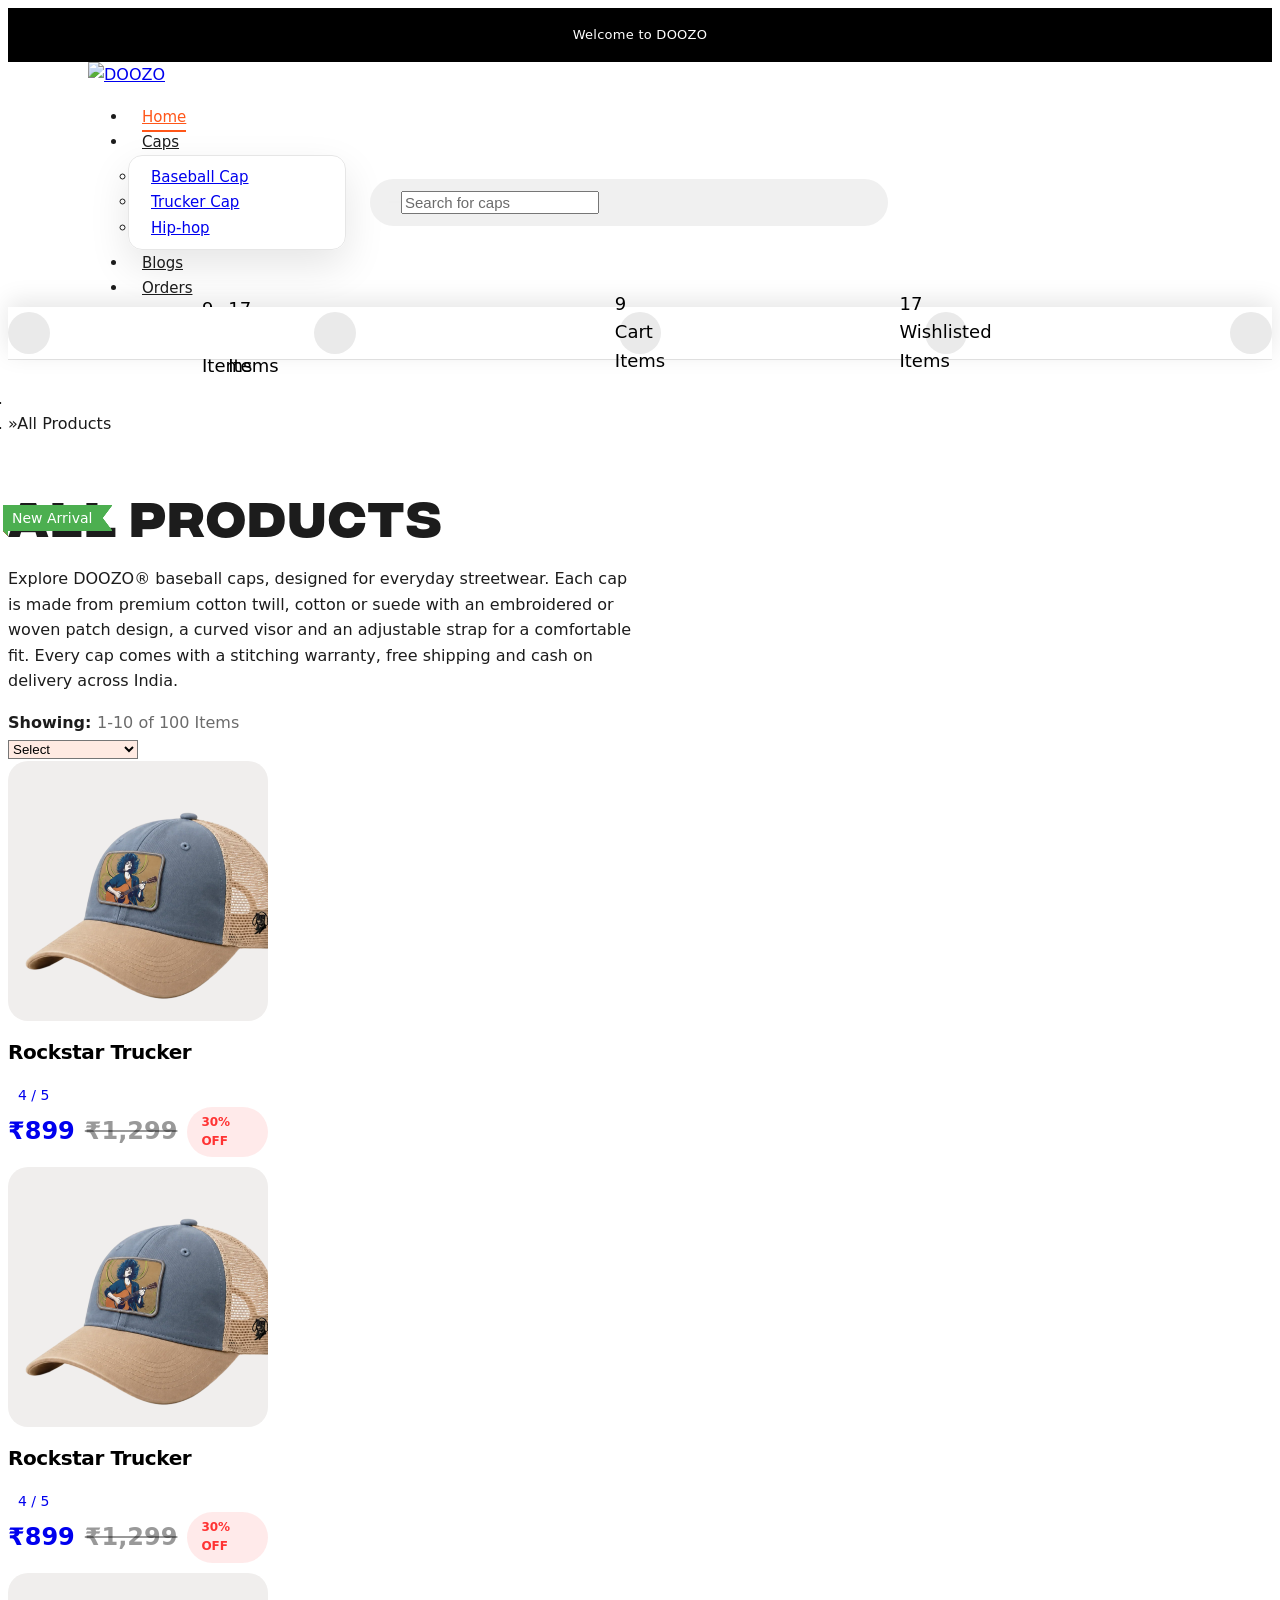
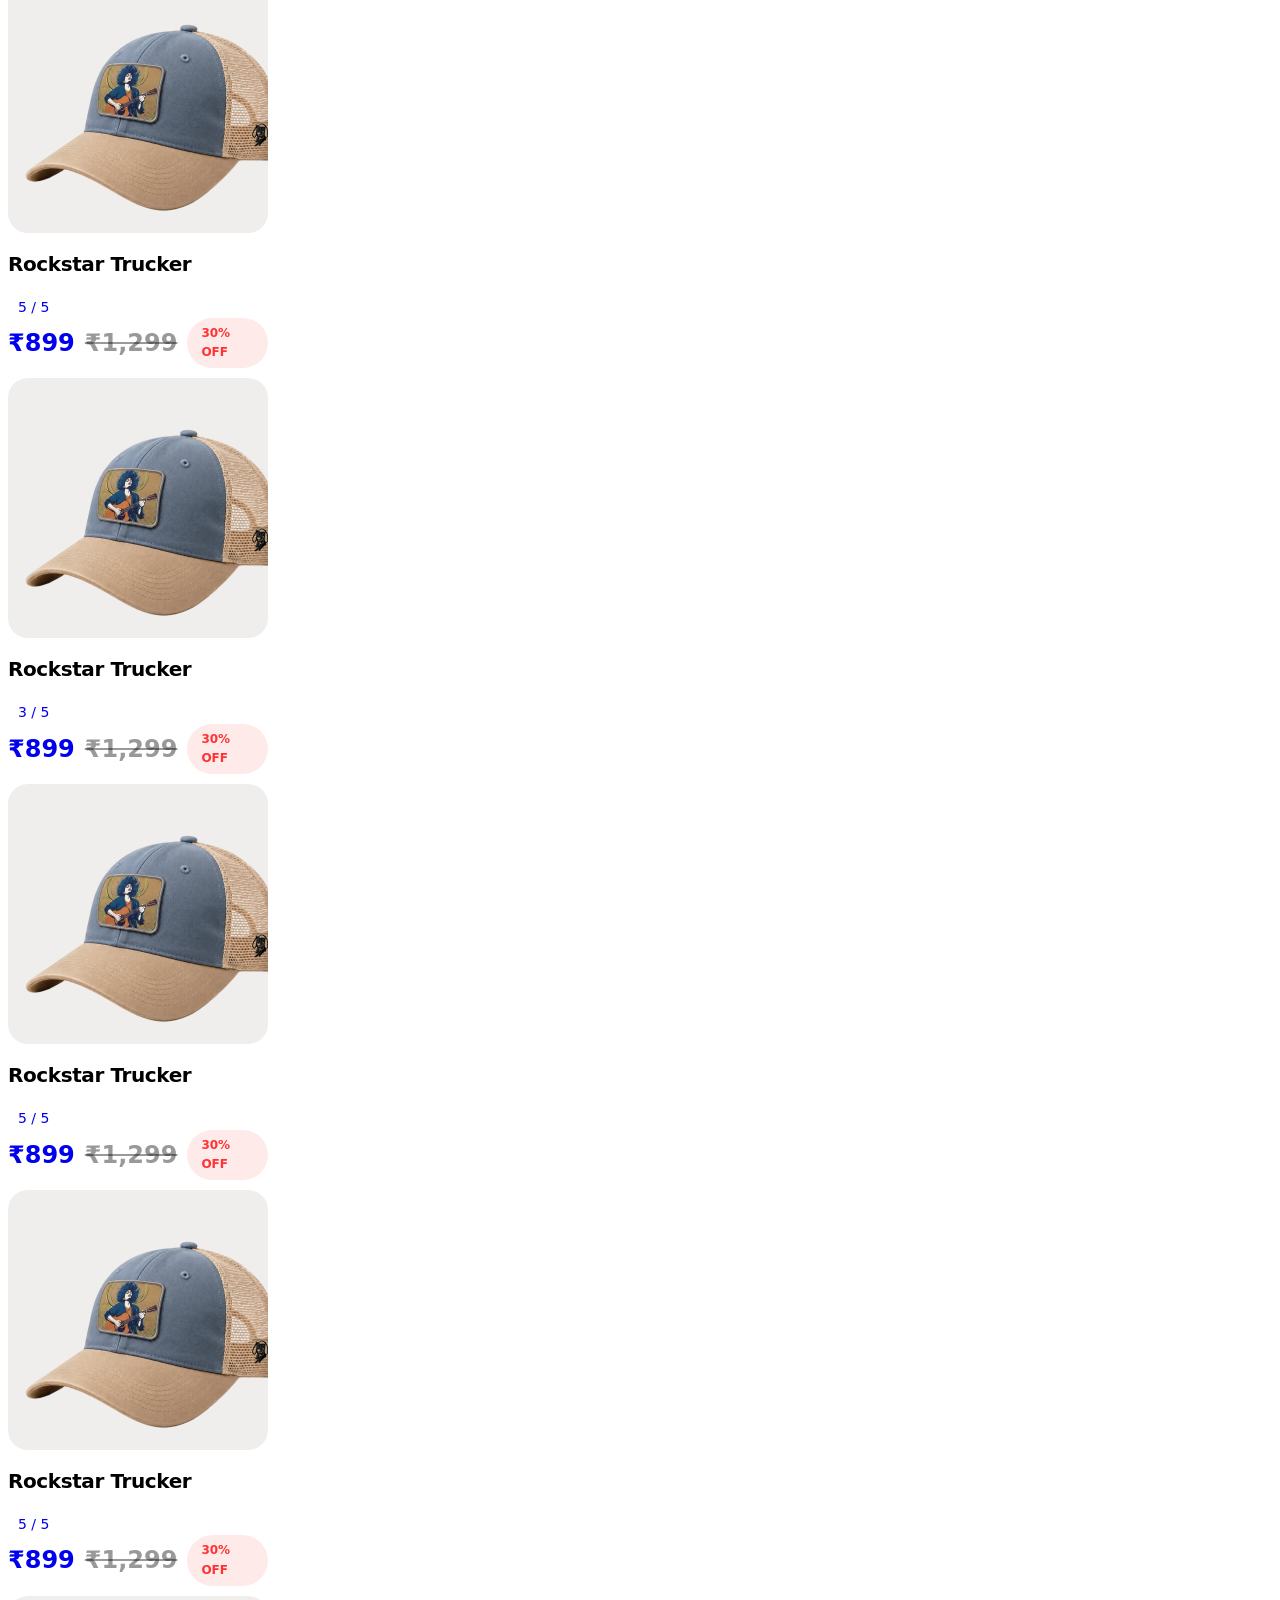
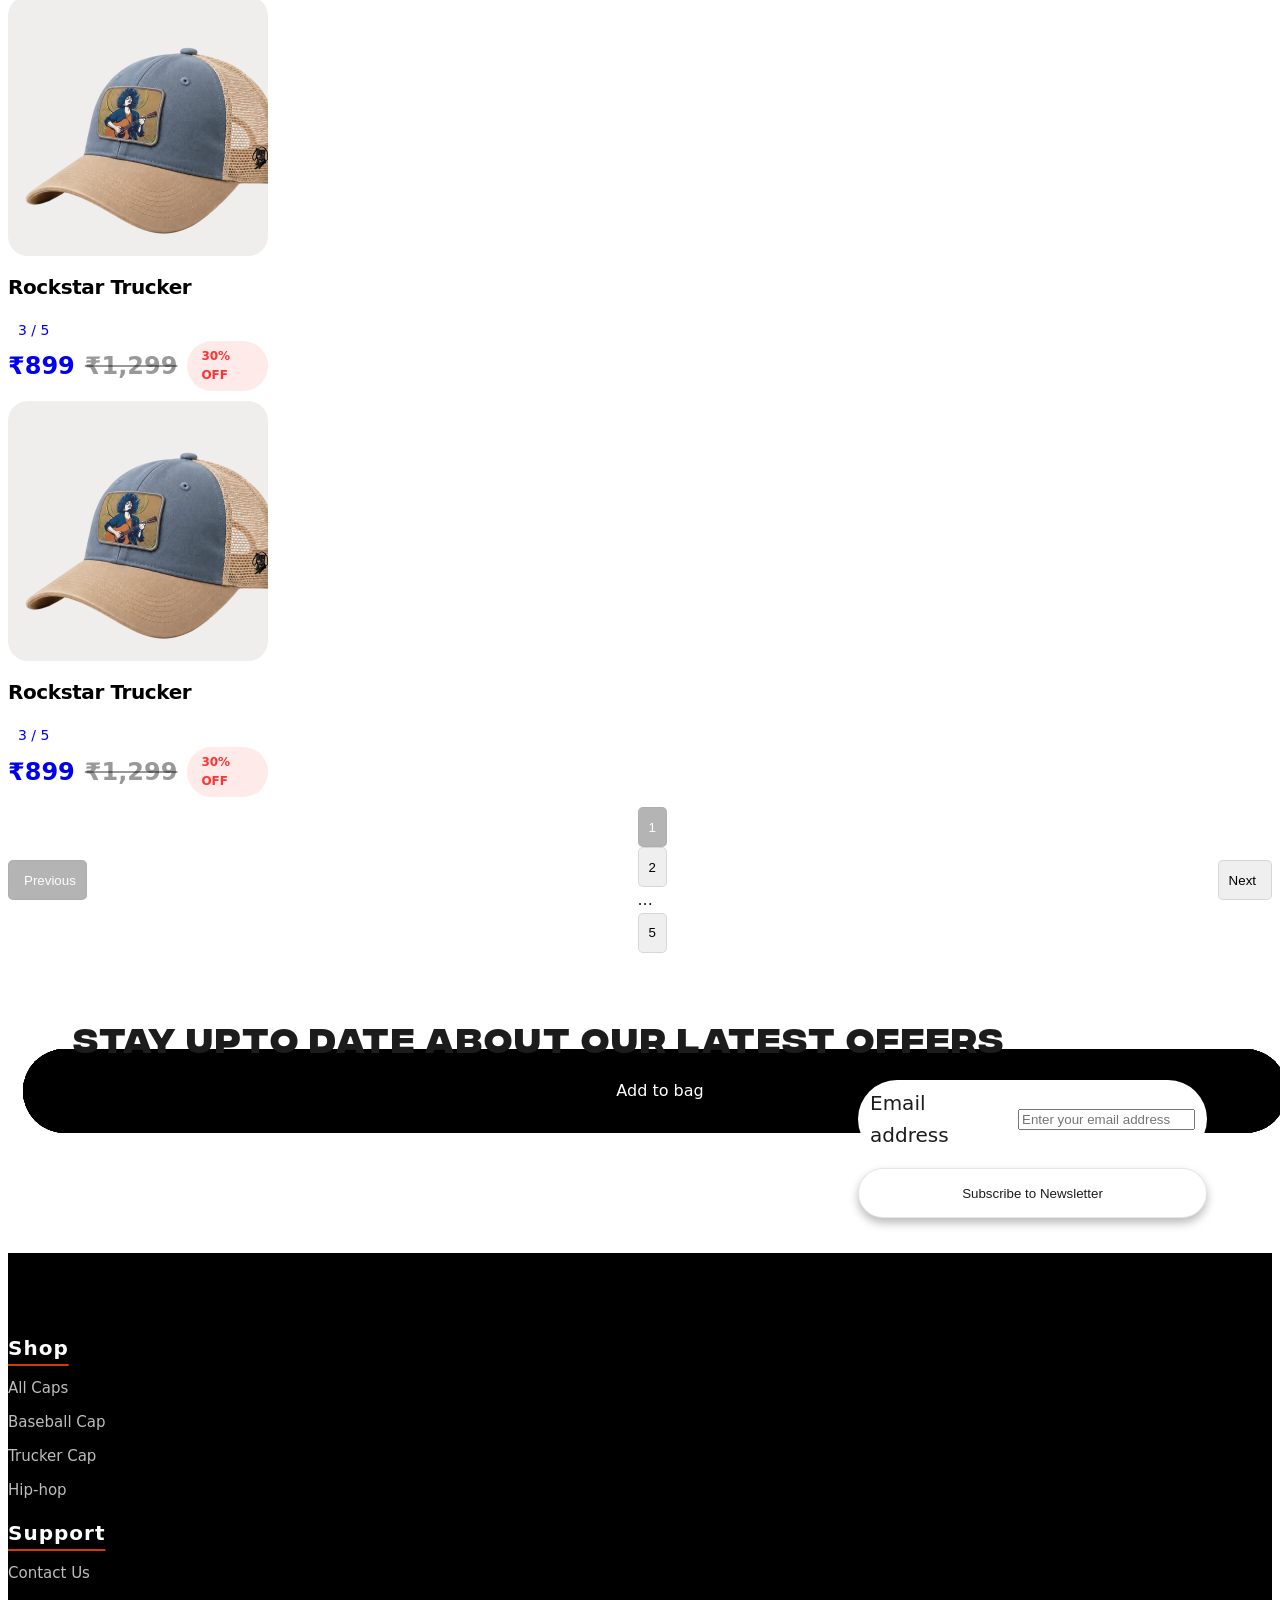
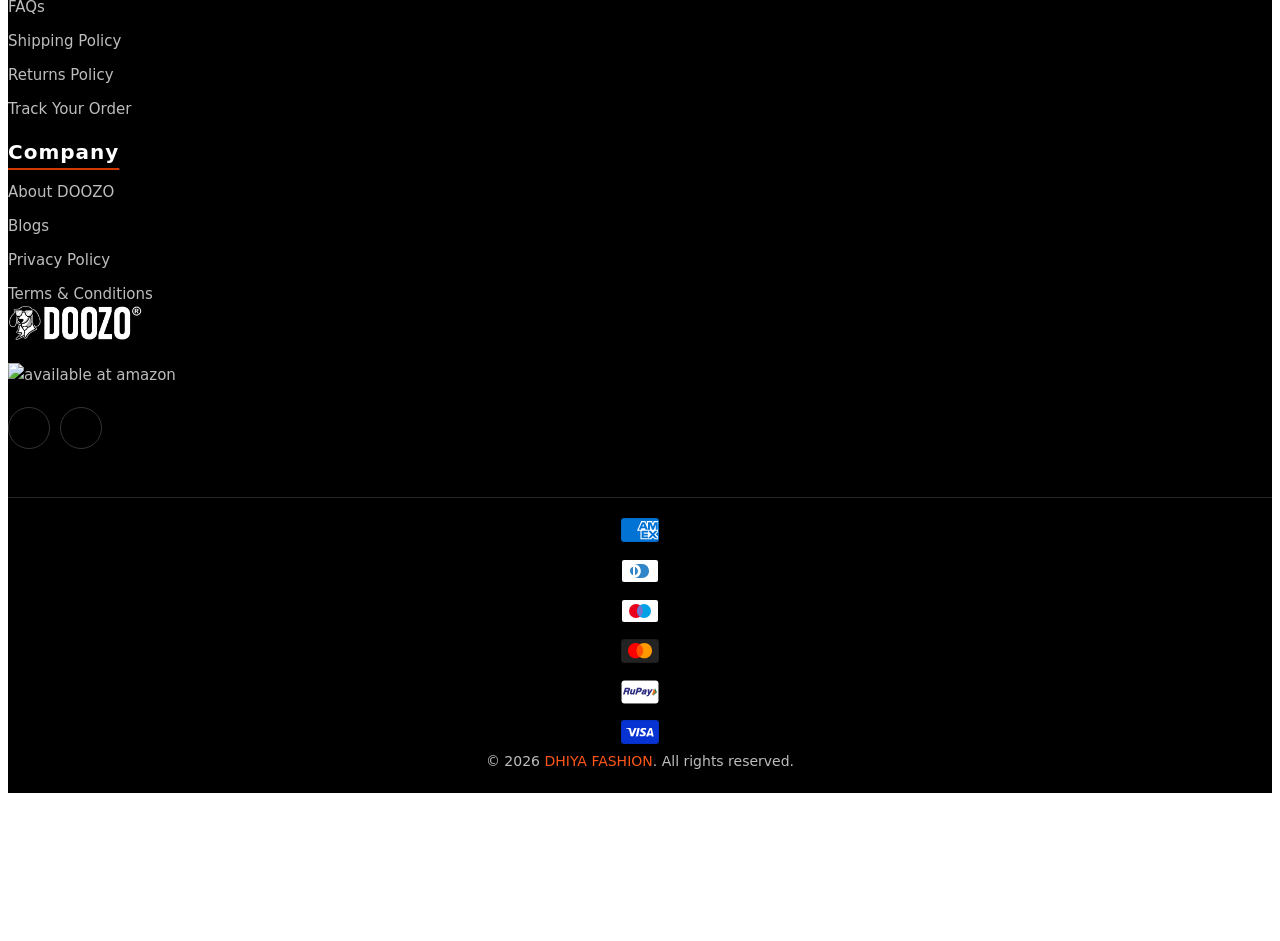
==== commit 8a470165: "all products ready" ====
--- a/all-caps.html
+++ b/all-caps.html
@@ -540,7 +540,22 @@
                     </div>
                 </div>
 
-
+                <div class="paginationBox py-4">
+                    <button class="prevPage" disabled>
+                        <i class="fa-solid fa-arrow-left"></i>
+                        <span>Previous</span>
+                    </button>
+                    <div class="PageNumbs d-flex align-items-center justify-content-center gap-2">
+                        <button class="pages" disabled>1</button>
+                        <button class="pages">2</button>
+                        ...
+                        <button class="pages">5</button>
+                    </div>
+                    <button class="prevPage">
+                        <span>Next</span>
+                        <i class="fa-solid fa-arrow-right"></i>
+                    </button>
+                </div>
             </div>
         </section>
         <!-- product section ends -->
--- a/assets/css/style.css
+++ b/assets/css/style.css
@@ -1599,6 +1599,222 @@
     background-color: #fff;
 }
 
+.paginationBox {
+    display: flex;
+    justify-content: space-between;
+    align-items: center;
+}
+
+.paginationBox button {
+    display: flex;
+    align-items: center;
+    gap: 5px;
+    border: 1px solid #0000001A;
+    border-radius: 5px;
+    padding: 5px 10px;
+    height: 40px;
+}
+
+.paginationBox button:disabled {
+    background-color: var(--muted) !important;
+    color: #fff !important;
+    opacity: 0.5;
+}
+
+.paginationBox button:hover {
+    background-color: var(--accent-dark);
+    color: #fff;
+}
+
+.product-section-area {
+    padding-bottom: 100px;
+    position: relative;
+    background-color: #fff;
+}
+
+
+.product-section-area {
+    padding: 65px 0 85px;
+    background: #fff;
+    color: #171717;
+}
+
+.product-section-area button {
+    font: inherit;
+}
+
+.product-section-area button:focus-visible {
+    outline: 2px solid #171717;
+    outline-offset: 3px;
+}
+
+
+.product-gallery {
+    display: grid;
+    grid-template-columns: 76px minmax(0, 1fr);
+    gap: 15px;
+    align-items: stretch;
+}
+
+.product-gallery-thumbnails {
+    display: flex;
+    flex-direction: column;
+    align-items: center;
+    justify-content: center;
+    gap: 10px;
+    width: 76px;
+    min-width: 76px;
+}
+
+.product-thumbnails {
+    width: 100%;
+    height: 395px;
+    overflow: hidden;
+}
+
+.thumbnail-track {
+    display: flex;
+    flex-direction: column;
+    align-items: stretch;
+    gap: 10px;
+}
+
+
+.product-thumb {
+    display: block;
+    flex: 0 0 73px;
+    width: 76px;
+    height: 73px;
+    padding: 0;
+    overflow: hidden;
+    border: 1px solid #e8e8e8;
+    border-radius: 5px;
+    background: #f6f6f6;
+    cursor: pointer;
+    opacity: 0.7;
+    transition: border-color .25s ease;
+}
+
+.product-thumb img {
+    display: block;
+    width: 100%;
+    height: 100%;
+    object-fit: cover;
+    transition: transform .35s ease;
+}
+
+.product-thumb:hover img {
+    transform: scale(1.06);
+}
+
+.product-thumb:hover {
+    opacity: 1;
+    transition: opacity .25s ease;
+}
+
+.product-thumb.active {
+    border: 2px solid var(--accent-dark);
+    transition: opacity .25s ease;
+    opacity: 1;
+}
+
+.gallery-arrow {
+    display: flex;
+    flex: 0 0 30px;
+    align-items: center;
+    justify-content: center;
+    width: 30px;
+    height: 30px;
+    padding: 0;
+    border: 1px solid #e7e7e7;
+    border-radius: 50%;
+    background: #fff;
+    color: #171717;
+    font-size: 11px;
+    cursor: pointer;
+    transition: background .25s ease, color .25s ease, border-color .25s ease;
+}
+
+.gallery-arrow:hover {
+    border-color: #171717;
+    background: #171717;
+    color: #fff;
+}
+
+
+.product-main-image {
+    position: relative;
+    display: flex;
+    align-items: center;
+    justify-content: center;
+    width: 100%;
+    min-width: 0;
+    aspect-ratio: 1 / 1;
+    overflow: hidden;
+    border-radius: 7px;
+    background: #f5f5f5;
+}
+
+.main-product-img {
+    display: block;
+    width: 100%;
+    height: 100%;
+    object-fit: contain;
+    transition: transform .5s ease;
+    object-fit: cover;
+}
+
+.product-main-image:hover .main-product-img {
+    transform: scale(1.035);
+}
+
+.product-sale-badge {
+    position: absolute;
+    top: 18px;
+    left: 18px;
+    z-index: 2;
+    padding: 8px 12px;
+    border-radius: 3px;
+    background: #171717;
+    color: #fff;
+    font-size: 11px;
+    font-weight: 700;
+    letter-spacing: .7px;
+}
+
+
+.product-wishlist {
+    position: absolute;
+    top: 16px;
+    right: 16px;
+    z-index: 2;
+    display: flex;
+    align-items: center;
+    justify-content: center;
+    width: 40px;
+    height: 40px;
+    padding: 0;
+    border: 0;
+    border-radius: 50%;
+    background: #fff;
+    color: #171717;
+    font-size: 17px;
+    cursor: pointer;
+    transition: background .25s ease, color .25s ease;
+}
+
+.product-wishlist:hover {
+    background: #171717;
+    color: #fff;
+}
+
+.productHeading {
+    font-weight: 700;
+    font-size: 40px;
+    font-family: 'IntegralCF', system-ui, -apple-system, 'Segoe UI', sans-serif;
+    letter-spacing: 2px;
+}
+
 /* ---------- Responsive ---------- */
 
 @media (hover: none) {
@@ -1614,9 +1830,11 @@
         width: 260px;
     }
 
+    .productHeading,
     .section-heading-1 {
         font-size: 34px;
     }
+
 }
 
 @media(max-width:1199.98px) {
@@ -1636,6 +1854,10 @@
 
     .product-details-box .add-to-cart {
         padding: 15px 30px;
+    }
+
+    .productHeading {
+        font-size: 34px;
     }
 }
 
@@ -1705,6 +1927,55 @@
 
     .w-lg-50 {
         width: 100%;
+    }
+
+    .product-section-area {
+        padding: 45px 0 65px;
+    }
+
+    .product-gallery {
+        display: flex;
+        flex-direction: column-reverse;
+        gap: 14px;
+    }
+
+    .product-main-image {
+        order: 1;
+    }
+
+    .product-gallery-thumbnails {
+        display: grid;
+        grid-template-columns: 30px minmax(0, 1fr) 30px;
+        width: 100%;
+        min-width: 0;
+        gap: 10px;
+    }
+
+    .product-thumbnails {
+        width: 100%;
+        height: auto;
+        overflow: hidden;
+    }
+
+    .thumbnail-track {
+        flex-direction: row;
+        gap: 10px;
+    }
+
+    .product-thumb {
+        flex: 0 0 calc((100% - 20px) / 3);
+        width: calc((100% - 20px) / 3);
+        height: auto;
+        aspect-ratio: 1 / 1;
+    }
+
+    .gallery-arrow {
+        display: flex;
+    }
+
+
+    .productHeading {
+        font-size: 30px;
     }
 }
 
@@ -1811,6 +2082,14 @@
     .subscribe-box form {
         margin-top: 0;
     }
+
+    .paginationBox button span {
+        display: none;
+    }
+
+    .productHeading {
+        font-size: 28px;
+    }
 }
 
 @media(max-width:575.98px) {
@@ -1890,4 +2169,46 @@
     .sale span {
         top: 31px;
     }
+
+    .product-section-area {
+        padding: 25px 0 45px;
+    }
+
+    .product-gallery {
+        gap: 12px;
+    }
+
+    .product-main-image {
+        border-radius: 5px;
+    }
+
+    .product-sale-badge {
+        top: 12px;
+        left: 12px;
+        padding: 7px 9px;
+        font-size: 10px;
+    }
+
+    .product-wishlist {
+        top: 10px;
+        right: 10px;
+        width: 35px;
+        height: 35px;
+        font-size: 15px;
+    }
+
+    .productHeading {
+        font-size: 24px;
+    }
+}
+
+@media (prefers-reduced-motion: reduce) {
+
+    .product-section-area *,
+    .product-section-area *::before,
+    .product-section-area *::after {
+        scroll-behavior: auto !important;
+        transition-duration: .01ms !important;
+        animation-duration: .01ms !important;
+    }
 }
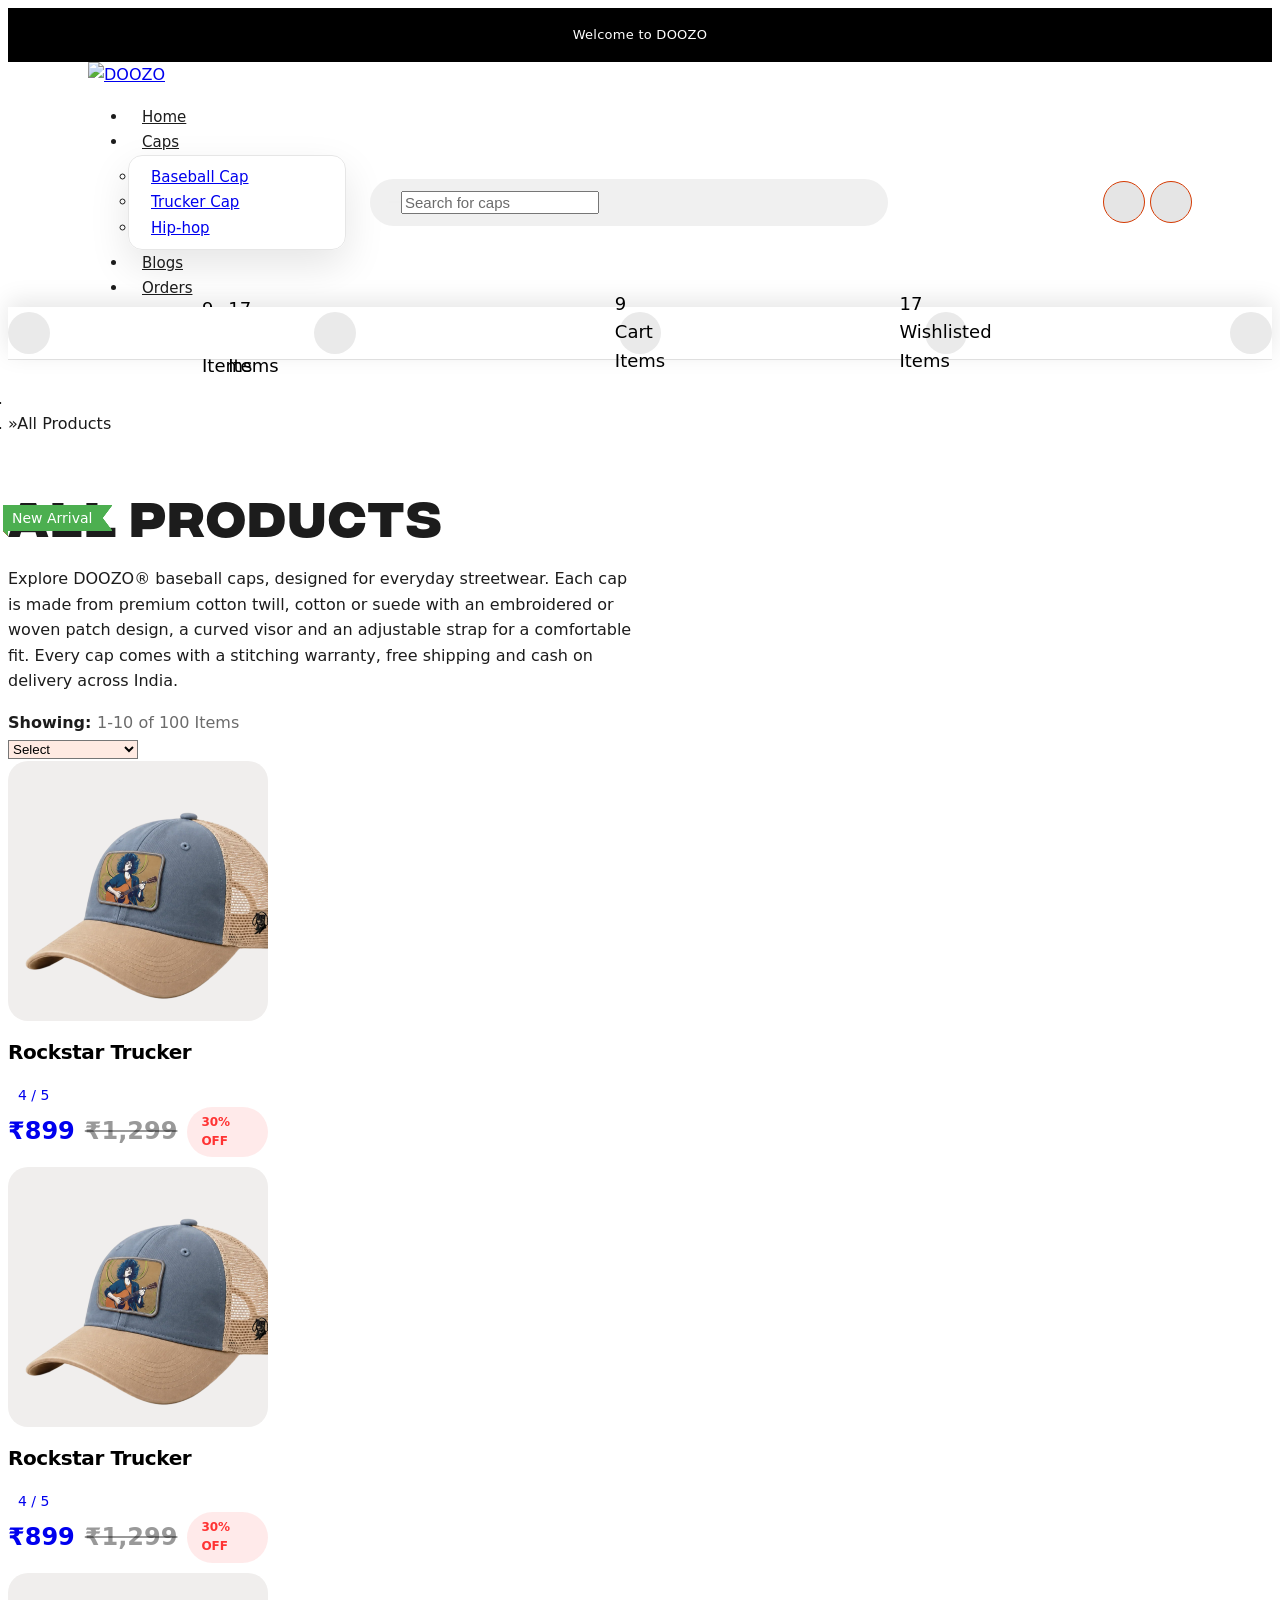
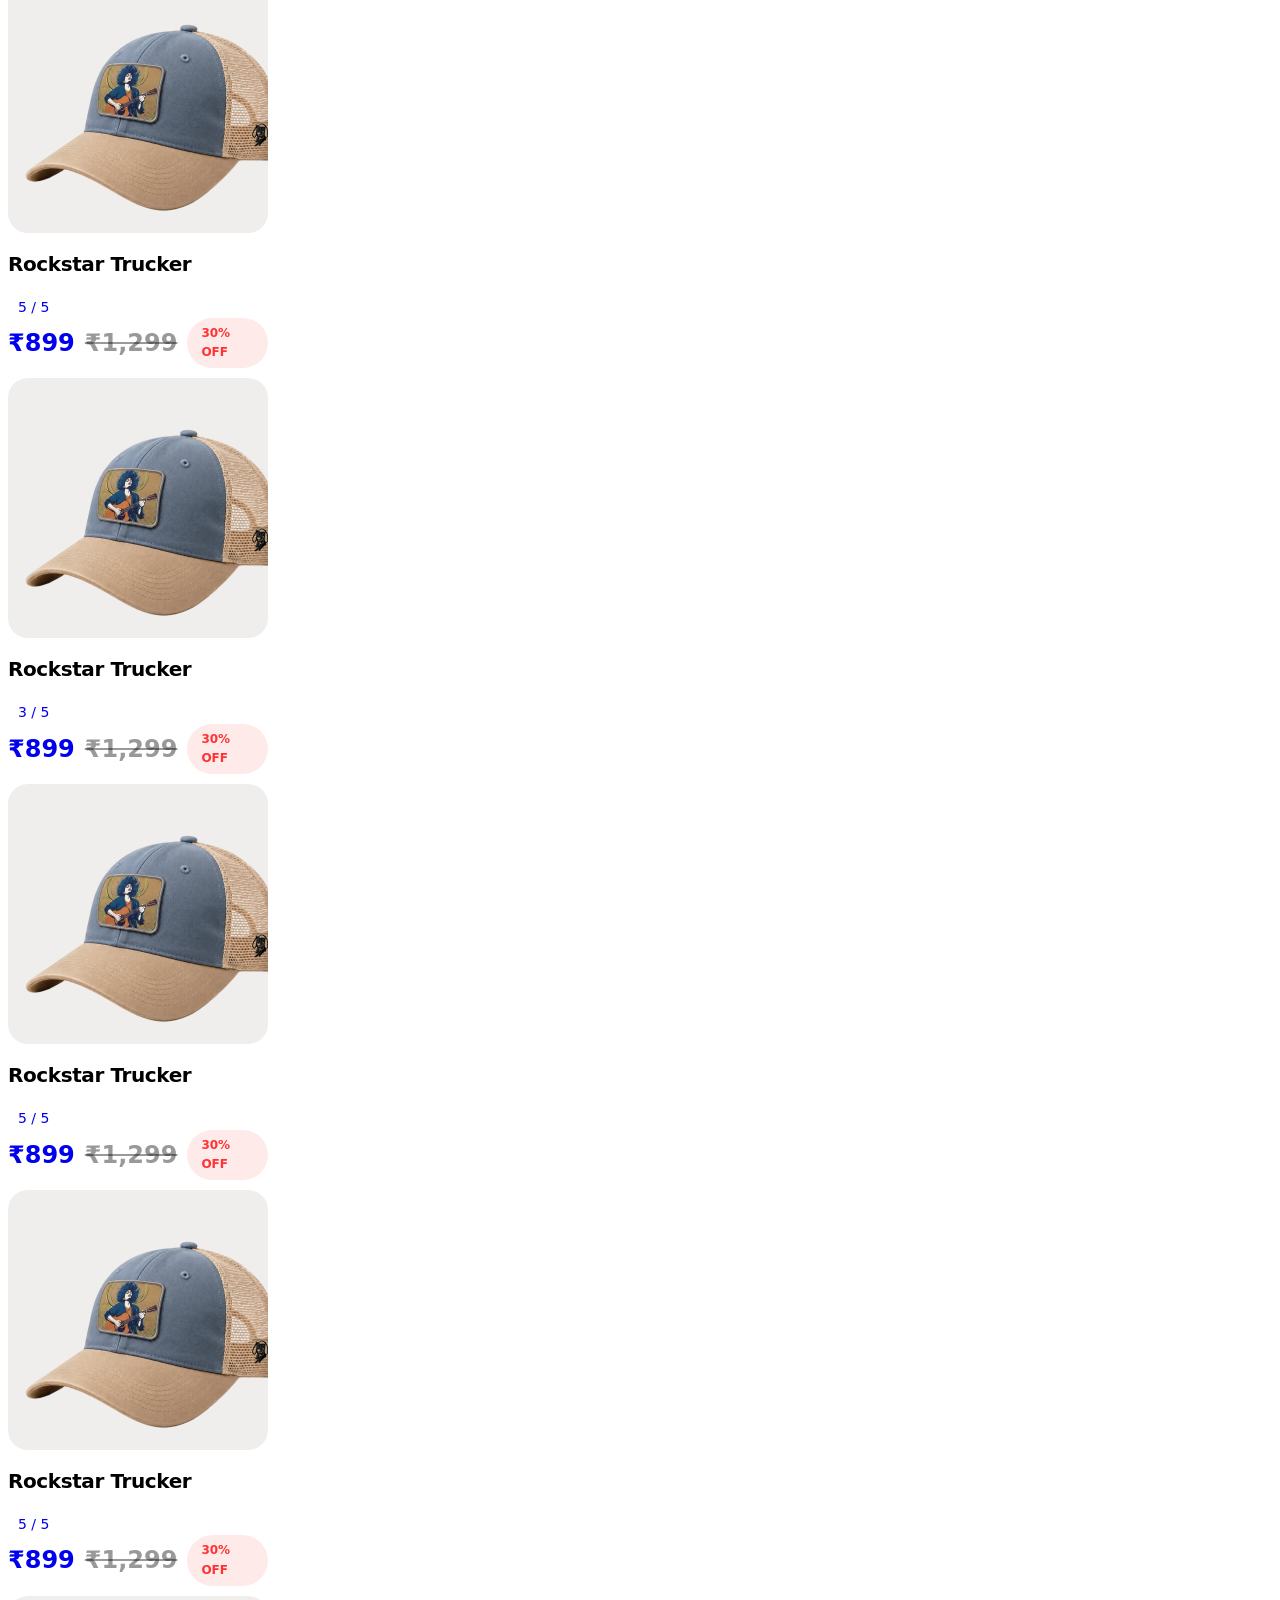
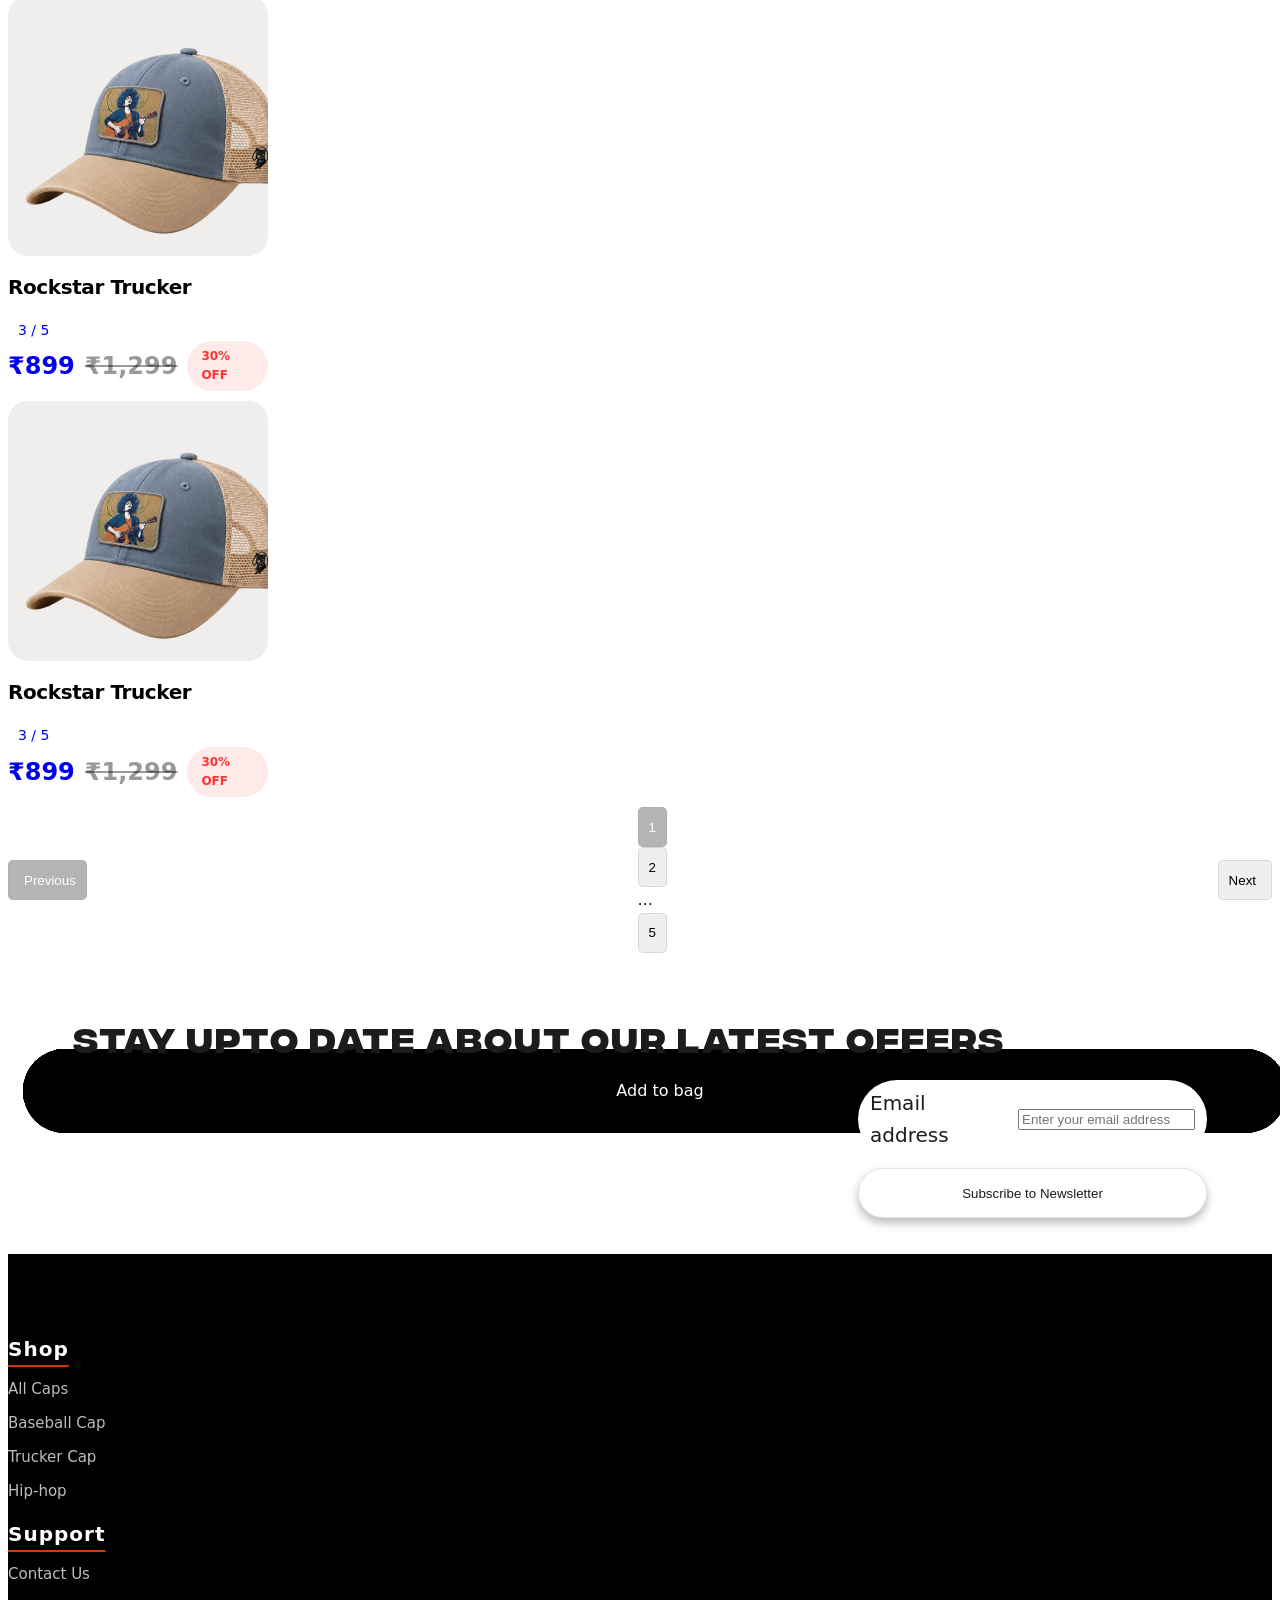
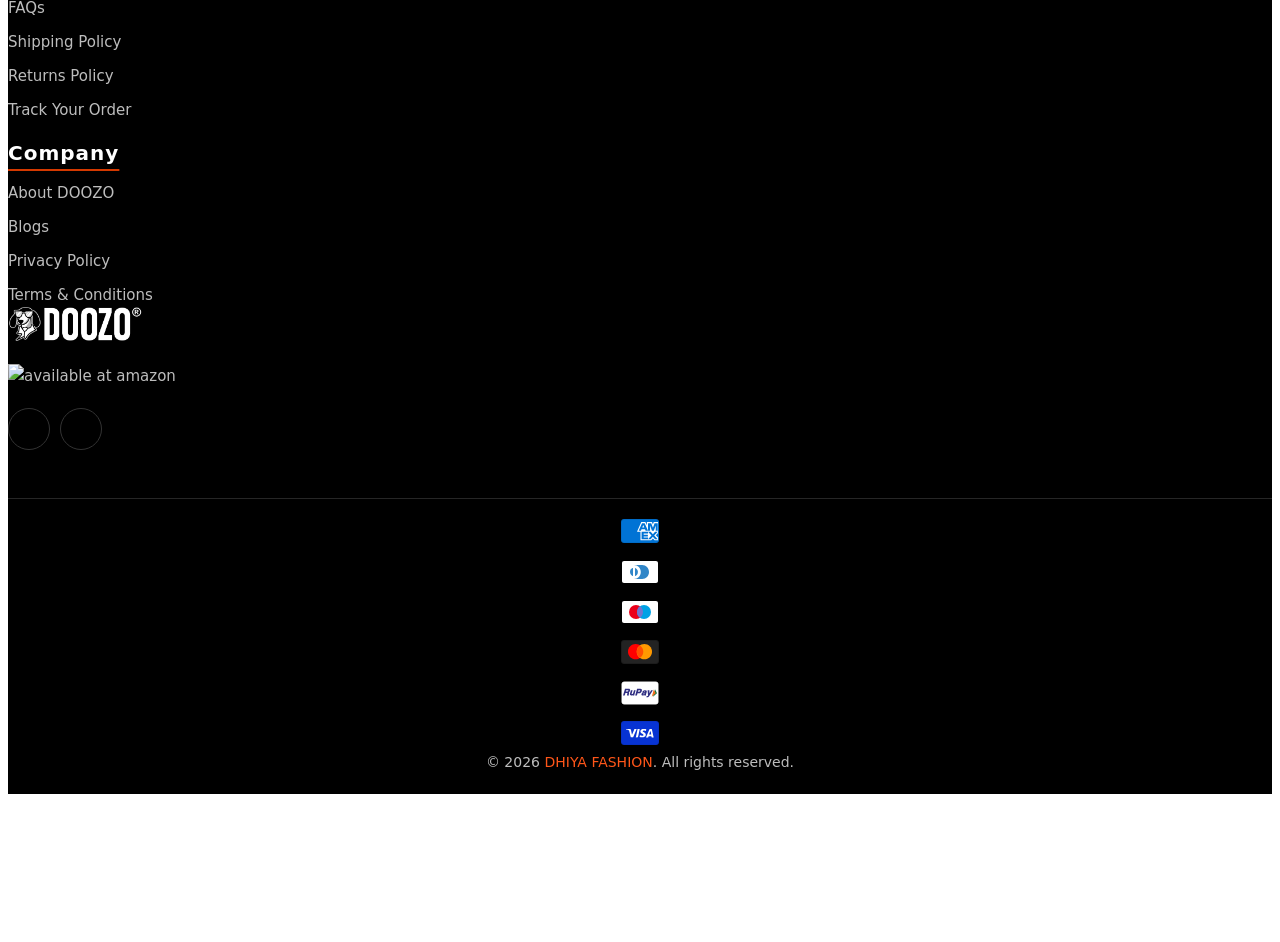
==== commit afd325d7: "creating product details" ====
--- a/all-caps.html
+++ b/all-caps.html
@@ -22,21 +22,21 @@
 
 <body>
     <header>
-        <aside class="topHeader" aria-label="Store announcements">
+        <div class="topHeader" role="region" aria-label="Store announcements">
             <span>Welcome to DOOZO</span>
             <span>Available at Amazon</span>
             <span>Easy 7-day returns</span>
             <span>Flat 30% Off</span>
-        </aside>
+        </div>
 
         <nav class="navbar navbar-expand-lg bg-light" aria-label="Main">
             <div class="container-fluid">
-                <a class="navbar-brand" href="/"><img src="assets/images/Icons/logo.png" alt="DOOZO" /></a>
-
-
-                <aside class="mobileDrawer" id="mainMenu" aria-label="Mobile menu">
+                <a class="navbar-brand" href="./"><img src="assets/images/Icons/logo.png" alt="DOOZO" /></a>
+
+
+                <div class="mobileDrawer" id="mainMenu" aria-label="Mobile menu">
                     <div class="drawerHead">
-                        <a class="navbar-brand m-0" href="/"><img src="assets/images/Icons/logo.png" alt="DOOZO" /></a>
+                        <a class="navbar-brand m-0" href="./"><img src="assets/images/Icons/logo.png" alt="DOOZO" /></a>
                         <button type="button" class="drawerClose" id="menuClose" aria-label="Close menu">
                             <i class="fa-solid fa-xmark" aria-hidden="true"></i>
                         </button>
@@ -44,11 +44,11 @@
                     <div class="drawerBody">
                         <ul class="navbar-nav mx-lg-auto">
                             <li class="nav-item">
-                                <a class="nav-link active" aria-current="page" href="/">Home</a>
+                                <a class="nav-link" aria-current="page" href="./">Home</a>
                             </li>
                             <li class="nav-item dropdown">
-                                <a class="nav-link dropdown-toggle" href="all-caps.html" role="button" data-bs-toggle=""
-                                    aria-expanded="false">Caps</a>
+                                <a class="nav-link dropdown-toggle" href="all-caps.html" role="button"
+                                    data-bs-toggle="dropdown" aria-expanded="false">Caps</a>
                                 <ul class="dropdown-menu rounded-0">
                                     <li>
                                         <a class="dropdown-item" href="all-caps.html">Baseball Cap</a>
@@ -76,7 +76,16 @@
                                 placeholder="Search for caps" aria-label="Search" />
                         </form>
                     </div>
-                </aside>
+                    <div class="drawer-mobile-bottom d-block d-lg-none">
+                        <div class="d-flex align-items-center justify-content-center border-top py-2 gap-2">
+                            <a href="https://www.instagram.com/doozoindia/" target="_blank" rel="noopener noreferrer"
+                                aria-label="Instagram"><i class="fa-brands fa-instagram" aria-hidden="true"></i></a>
+                            <a href="https://www.facebook.com/profile.php?id=61587192172067" target="_blank"
+                                rel="noopener noreferrer" aria-label="Facebook"><i class="fa-brands fa-facebook-f"
+                                    aria-hidden="true"></i></a>
+                        </div>
+                    </div>
+                </div>
 
                 <div class="drawerScrim" id="menuScrim"></div>
 
@@ -111,9 +120,9 @@
                 <div class="mob-nav-box">
                     <button class="navbar-toggler border-0" type="button" id="menuOpen" aria-controls="mainMenu"
                         aria-expanded="false" aria-label="Open menu">
-                        <i class="fa-solid fa-bars"></i>
+                        <i class="fa-solid fa-bars" aria-hidden="true"></i>
                     </button>
-                    <a href="/" aria-label="Home">
+                    <a href="./" aria-label="Home">
                         <i class="fa-solid fa-house" aria-hidden="true"></i>
                     </a>
                     <a href="cart.html" aria-label="Cart" class="position-relative">
@@ -138,18 +147,18 @@
         </nav>
     </header>
 
-    <main class="-mb-1">
+    <main>
         <!-- breadcrumb -->
         <section class="breadcrumb-section">
             <div class="container">
                 <nav aria-label="breadcrumb">
                     <ol class="breadcrumb">
                         <li class="breadcrumb-item">
-                            <a href="/">
-                                <i class="fa-regular fa-house"></i>
+                            <a href="./" aria-label="Home">
+                                <i class="fa-regular fa-house" aria-hidden="true"></i>
                             </a>
                         </li>
-                        <li class="breadcrumb-item active" aria-current="page">All Products</li>
+                        <li class="breadcrumb-item" aria-current="page">All Products</li>
                     </ol>
                 </nav>
             </div>
@@ -158,10 +167,10 @@
         <!-- product section  -->
         <section class="mb-4 productAreaBox">
             <div class="container">
-                <h1 class="section-heading text-center mb-3">
+                <h1 class="section-heading text-md-center mb-3">
                     All products
                 </h1>
-                <p class="w-lg-50 text-center mx-auto">
+                <p class="w-lg-50 text-md-center mx-auto">
                     Explore DOOZO® baseball caps, designed for everyday streetwear. Each cap is made from premium
                     cotton
                     twill, cotton or suede with an embroidered or woven patch design, a curved visor and an
@@ -175,11 +184,11 @@
                     <div class="showing">Showing: <span>1-10 of 100 Items</span></div>
                     <div class="sort d-flex align-items-center gap-2">
                         <label for="productShort">
-                            <i class="fa-solid fa-arrow-down-short-wide" id="sortIcon"></i>
+                            <i class="fa-solid fa-arrow-down-short-wide" id="sortIcon" aria-hidden="true"></i>
                         </label>
 
                         <select class="form-select form-select-sm" aria-label="Sort products" id="productShort">
-                            <option value="" selected>Select</option>
+                            <option value="" selected disabled>Select</option>
                             <option value="a-z">Alphabetically A-Z</option>
                             <option value="z-a">Alphabetically Z-A</option>
                             <option value="priceHL">Price High to Low</option>
@@ -195,6 +204,49 @@
                                 <div class="tag">
                                     Sale
                                 </div>
+                                <span></span>
+                            </div>
+                            <div class="product-img-box overflow-hidden position-relative">
+                                <a href="product.html">
+                                    <img src="assets/images/products/Rockstar Trucker/Rockstar_02.png"
+                                        alt="Rockstar Trucker" class="product-img w-100 h-100 object-fit-contain"
+                                        loading="lazy" width="300" height="300" />
+                                </a>
+                                <div class="cart-btn">
+                                    <a href="cart.html" class="add-to-cart">
+                                        <i class="fa fa-bag-shopping" aria-hidden="true"></i>
+                                        Add to bag
+                                    </a>
+                                </div>
+                            </div>
+                            <a href="product.html" class="product-link">
+                                <h3 class="product-name mt-3">Rockstar Trucker</h3>
+                                <div class="reviews-box d-flex align-items-center my-2">
+                                    <div class="product-rating" aria-hidden="true">
+                                        <i class="fas fa-star"></i>
+                                        <i class="fas fa-star"></i>
+                                        <i class="fas fa-star"></i>
+                                        <i class="fas fa-star"></i>
+                                        <i class="far fa-star"></i>
+                                    </div>
+                                    <div class="product-rating-number text-black-50">
+                                        <span class="text-black">4</span> / 5
+                                    </div>
+                                </div>
+                                <div class="product-price">
+                                    <span class="new-price text-dark">₹899</span>
+                                    <span class="old-price">₹1,299</span>
+                                    <span class="discount">30% OFF</span>
+                                </div>
+                            </a>
+                        </article>
+                    </div>
+
+                    <!-- 2nd product -->
+                    <div class="col-6 col-md-4 col-lg-3 product-box">
+                        <article class="product-details-box position-relative">
+                            <div class="new">
+                                <div class="tag">New Arrival</div>
                                 <span></span>
                             </div>
                             <div class="product-img-box overflow-hidden position-relative">
@@ -233,11 +285,13 @@
                         </article>
                     </div>
 
-                    <!-- 2nd product -->
+                    <!-- 3rd product -->
                     <div class="col-6 col-md-4 col-lg-3 product-box">
                         <article class="product-details-box position-relative">
-                            <div class="new">
-                                <div class="tag">New Arrival</div>
+                            <div class="sale">
+                                <div class="tag">
+                                    Sale
+                                </div>
                                 <span></span>
                             </div>
                             <div class="product-img-box overflow-hidden position-relative">
@@ -261,10 +315,10 @@
                                         <i class="fas fa-star"></i>
                                         <i class="fas fa-star"></i>
                                         <i class="fas fa-star"></i>
-                                        <i class="far fa-star"></i>
+                                        <i class="fas fa-star"></i>
                                     </div>
                                     <div class="product-rating-number text-black-50">
-                                        <span class="text-black">4</span> / 5
+                                        <span class="text-black">5</span> / 5
                                     </div>
                                 </div>
                                 <div class="product-price">
@@ -276,13 +330,11 @@
                         </article>
                     </div>
 
-                    <!-- 3rd product -->
+                    <!-- 4th product -->
                     <div class="col-6 col-md-4 col-lg-3 product-box">
                         <article class="product-details-box position-relative">
-                            <div class="sale">
-                                <div class="tag">
-                                    Sale
-                                </div>
+                            <div class="new">
+                                <div class="tag">New Arrival</div>
                                 <span></span>
                             </div>
                             <div class="product-img-box overflow-hidden position-relative">
@@ -305,11 +357,11 @@
                                         <i class="fas fa-star"></i>
                                         <i class="fas fa-star"></i>
                                         <i class="fas fa-star"></i>
-                                        <i class="fas fa-star"></i>
-                                        <i class="fas fa-star"></i>
+                                        <i class="far fa-star"></i>
+                                        <i class="far fa-star"></i>
                                     </div>
                                     <div class="product-rating-number text-black-50">
-                                        <span class="text-black">5</span> / 5
+                                        <span class="text-black">3</span> / 5
                                     </div>
                                 </div>
                                 <div class="product-price">
@@ -321,11 +373,13 @@
                         </article>
                     </div>
 
-                    <!-- 4th product -->
+                    <!-- 5th product -->
                     <div class="col-6 col-md-4 col-lg-3 product-box">
                         <article class="product-details-box position-relative">
-                            <div class="new">
-                                <div class="tag">New Arrival</div>
+                            <div class="sale">
+                                <div class="tag">
+                                    Sale
+                                </div>
                                 <span></span>
                             </div>
                             <div class="product-img-box overflow-hidden position-relative">
@@ -348,11 +402,11 @@
                                         <i class="fas fa-star"></i>
                                         <i class="fas fa-star"></i>
                                         <i class="fas fa-star"></i>
-                                        <i class="far fa-star"></i>
-                                        <i class="far fa-star"></i>
+                                        <i class="fas fa-star"></i>
+                                        <i class="fas fa-star"></i>
                                     </div>
                                     <div class="product-rating-number text-black-50">
-                                        <span class="text-black">3</span> / 5
+                                        <span class="text-black">5</span> / 5
                                     </div>
                                 </div>
                                 <div class="product-price">
@@ -364,13 +418,11 @@
                         </article>
                     </div>
 
-                    <!-- 5th product -->
+                    <!-- 6th product -->
                     <div class="col-6 col-md-4 col-lg-3 product-box">
                         <article class="product-details-box position-relative">
-                            <div class="sale">
-                                <div class="tag">
-                                    Sale
-                                </div>
+                            <div class="new">
+                                <div class="tag">New Arrival</div>
                                 <span></span>
                             </div>
                             <div class="product-img-box overflow-hidden position-relative">
@@ -409,11 +461,13 @@
                         </article>
                     </div>
 
-                    <!-- 6th product -->
+                    <!-- 7th product -->
                     <div class="col-6 col-md-4 col-lg-3 product-box">
                         <article class="product-details-box position-relative">
-                            <div class="new">
-                                <div class="tag">New Arrival</div>
+                            <div class="sale">
+                                <div class="tag">
+                                    Sale
+                                </div>
                                 <span></span>
                             </div>
                             <div class="product-img-box overflow-hidden position-relative">
@@ -436,11 +490,11 @@
                                         <i class="fas fa-star"></i>
                                         <i class="fas fa-star"></i>
                                         <i class="fas fa-star"></i>
-                                        <i class="fas fa-star"></i>
-                                        <i class="fas fa-star"></i>
+                                        <i class="far fa-star"></i>
+                                        <i class="far fa-star"></i>
                                     </div>
                                     <div class="product-rating-number text-black-50">
-                                        <span class="text-black">5</span> / 5
+                                        <span class="text-black">3</span> / 5
                                     </div>
                                 </div>
                                 <div class="product-price">
@@ -451,14 +505,11 @@
                             </a>
                         </article>
                     </div>
-
-                    <!-- 7th product -->
+                    <!-- 8th product -->
                     <div class="col-6 col-md-4 col-lg-3 product-box">
                         <article class="product-details-box position-relative">
-                            <div class="sale">
-                                <div class="tag">
-                                    Sale
-                                </div>
+                            <div class="new">
+                                <div class="tag">New Arrival</div>
                                 <span></span>
                             </div>
                             <div class="product-img-box overflow-hidden position-relative">
@@ -496,72 +547,30 @@
                             </a>
                         </article>
                     </div>
-                    <!-- 8th product -->
-                    <div class="col-6 col-md-4 col-lg-3 product-box">
-                        <article class="product-details-box position-relative">
-                            <div class="new">
-                                <div class="tag">New Arrival</div>
-                                <span></span>
-                            </div>
-                            <div class="product-img-box overflow-hidden position-relative">
-                                <a href="product.html">
-                                    <img src="assets/images/products/Rockstar Trucker/Rockstar_02.png"
-                                        alt="Rockstar Trucker" class="product-img w-100 h-100 object-fit-contain"
-                                        loading="lazy" width="300" height="300" />
-                                </a>
-                                <div class="cart-btn">
-                                    <a href="cart.html" class="add-to-cart">
-                                        <i class="fa fa-bag-shopping"></i>
-                                        Add to bag
-                                    </a>
-                                </div>
-                            </div>
-                            <a href="product.html" class="product-link">
-                                <h3 class="product-name mt-3">Rockstar Trucker</h3>
-                                <div class="reviews-box d-flex align-items-center my-2">
-                                    <div class="product-rating" aria-hidden="true">
-                                        <i class="fas fa-star"></i>
-                                        <i class="fas fa-star"></i>
-                                        <i class="fas fa-star"></i>
-                                        <i class="far fa-star"></i>
-                                        <i class="far fa-star"></i>
-                                    </div>
-                                    <div class="product-rating-number text-black-50">
-                                        <span class="text-black">3</span> / 5
-                                    </div>
-                                </div>
-                                <div class="product-price">
-                                    <span class="new-price text-dark">₹899</span>
-                                    <span class="old-price">₹1,299</span>
-                                    <span class="discount">30% OFF</span>
-                                </div>
-                            </a>
-                        </article>
-                    </div>
-                </div>
-
-                <div class="paginationBox py-4">
-                    <button class="prevPage" disabled>
-                        <i class="fa-solid fa-arrow-left"></i>
+                </div>
+
+                <nav class="paginationBox py-4" aria-label="Product pagination">
+                    <button type="button" class="prevPage" disabled aria-label="Previous page">
+                        <i class="fa-solid fa-arrow-left" aria-hidden="true"></i>
                         <span>Previous</span>
                     </button>
                     <div class="PageNumbs d-flex align-items-center justify-content-center gap-2">
-                        <button class="pages" disabled>1</button>
-                        <button class="pages">2</button>
-                        ...
-                        <button class="pages">5</button>
-                    </div>
-                    <button class="prevPage">
+                        <button type="button" class="pages" disabled aria-current="page" aria-label="Page 1">1</button>
+                        <button type="button" class="pages" aria-label="Page 2">2</button>
+                        <span aria-hidden="true">...</span>
+                        <button type="button" class="pages" aria-label="Page 5">5</button>
+                    </div>
+                    <button type="button" class="prevPage" aria-label="Next page">
                         <span>Next</span>
-                        <i class="fa-solid fa-arrow-right"></i>
+                        <i class="fa-solid fa-arrow-right" aria-hidden="true"></i>
                     </button>
-                </div>
+                </nav>
             </div>
         </section>
         <!-- product section ends -->
 
         <!-- subscription area  -->
-        <section class="subscription-section bg-black">
+        <section class="subscription-section bg-black border-bottom border-black">
             <div class="container">
                 <div class="subscribe-box bg-dark">
                     <div class="row">
@@ -629,11 +638,11 @@
                     </nav>
                 </div>
                 <div class="col-lg-3 col-md-12 col-6 footBrand text-lg-start text-md-center text-end">
-                    <a href="/">
+                    <a href="./">
                         <img src="assets/images/Icons/white_logo.png" alt="DOOZO" class="logo" />
                     </a>
                     <div>
-                        <a target="_blank"
+                        <a target="_blank" rel="noopener noreferrer" aria-label="Shop DOOZO on Amazon"
                             href="https://www.amazon.in/s?rh=n%3A1571271031%2Cp_4%3ADOOZO&ref=bl_sl_s_ap_web_1571271031"
                             class="d-inline-block">
                             <img src="assets/images/amazon.webp" alt="available at amazon"
@@ -786,7 +795,7 @@
                 <i class="fa-solid fa-arrow-up" aria-hidden="true"></i>
             </button>
             <a href="https://wa.me/917719878105?text=Hi%20I%20have%20a%20question" target="_blank" class="whatsappBtn"
-                aria-label="whatsapp" title="whatsapp">
+                rel="noopener noreferrer" aria-label="Chat with DOOZO on WhatsApp" title="WhatsApp">
                 <i class="fa-brands fa-whatsapp" aria-hidden="true"></i>
             </a>
         </div>
@@ -804,7 +813,7 @@
                 <div class="modal-body">
                     <form class="navSearch mx-0" role="search">
                         <button class="btn p-0 m-0" type="submit" aria-label="Search">
-                            <i class="fa-solid fa-magnifying-glass"></i>
+                            <i class="fa-solid fa-magnifying-glass" aria-hidden="true"></i>
                         </button>
                         <input class="form-control ms-3 p-0 bg-transparent border-0" type="search"
                             placeholder="Type here..." aria-label="Search" />
--- a/assets/css/style.css
+++ b/assets/css/style.css
@@ -340,6 +340,25 @@
     align-items: center;
     justify-content: space-between;
     padding: 5px 0;
+}
+
+.drawer-mobile-bottom a {
+    display: inline-flex;
+    align-items: center;
+    justify-content: center;
+    width: 40px;
+    height: 40px;
+    border: 1px solid var(--accent-dark);
+    border-radius: 50%;
+    transition: background .2s, border-color .2s;
+    text-decoration: none;
+    color: var(--accent-dark);
+    background-color: #0000001A;
+}
+
+.drawer-mobile-bottom a:hover {
+    background-color: var(--accent-dark);
+    color: var(--line);
 }
 
 /* ---------- Search modal ---------- */
@@ -1815,6 +1834,115 @@
     letter-spacing: 2px;
 }
 
+.single-product-detail-box .product-price {
+    font-size: 32px;
+    font-weight: 700;
+    color: #0000004D;
+    display: flex;
+    align-items: center;
+    gap: 12px;
+}
+
+.single-product-detail-box .product-price .discount {
+    color: var(--redish);
+    background-color: #FF33331A;
+    border-radius: 62px;
+    font-size: 16px;
+    padding: 8px 14px;
+    display: flex;
+    align-items: center;
+    justify-content: center;
+    font-weight: 400;
+}
+
+.single-product-detail-box .feature-box h2 {
+    font-size: 20px;
+    margin-top: 20px;
+    color: var(--muted);
+}
+
+.feature-list {
+    color: var(--muted);
+}
+
+.feature-list li::marker {
+    color: var(--accent);
+}
+
+.count-box {
+    display: flex;
+    background-color: #F0F0F0;
+    height: 52px;
+    width: 180px;
+    justify-content: space-between;
+    border-radius: 62px;
+    overflow: hidden;
+}
+
+.count-box input {
+    display: flex;
+    align-items: center;
+    justify-content: center;
+    font-weight: 700;
+    border: none !important;
+    max-width: 70px;
+    text-align: center;
+    background-color: #F0F0F0;
+    outline: none;
+}
+
+.count-box button {
+    width: 30%;
+    border: none;
+    font-size: 20px;
+    cursor: pointer;
+    transition: font-size 0.15s ease;
+}
+
+.count-box button:hover {
+    background-color: #dddddd;
+    color: var(--accent-dark);
+}
+
+.count-box button:active {
+    font-size: 22px;
+    background-color: #bbb;
+}
+
+input[type="number"]::-webkit-inner-spin-button,
+input[type="number"]::-webkit-outer-spin-button {
+    -webkit-appearance: none;
+    margin: 0;
+}
+
+
+input[type="number"] {
+    -moz-appearance: textfield;
+    appearance: textfield;
+}
+
+.doozoBtn1 {
+    color: #fff;
+    background-color: #000;
+    border-radius: 62px;
+    display: flex;
+    flex-grow: 1;
+    text-align: center;
+    align-items: center;
+    justify-content: center;
+    border: none;
+    font-weight: 700 !important;
+    min-height: 52px;
+    padding: 6px;
+    text-decoration: none;
+    gap: 5px;
+}
+
+.doozoBtn1:hover {
+    color: #000;
+    background-color: var(--accent-dark);
+}
+
 /* ---------- Responsive ---------- */
 
 @media (hover: none) {
@@ -2200,6 +2328,10 @@
     .productHeading {
         font-size: 24px;
     }
+
+    .count-box {
+        width: 100%;
+    }
 }
 
 @media (prefers-reduced-motion: reduce) {
